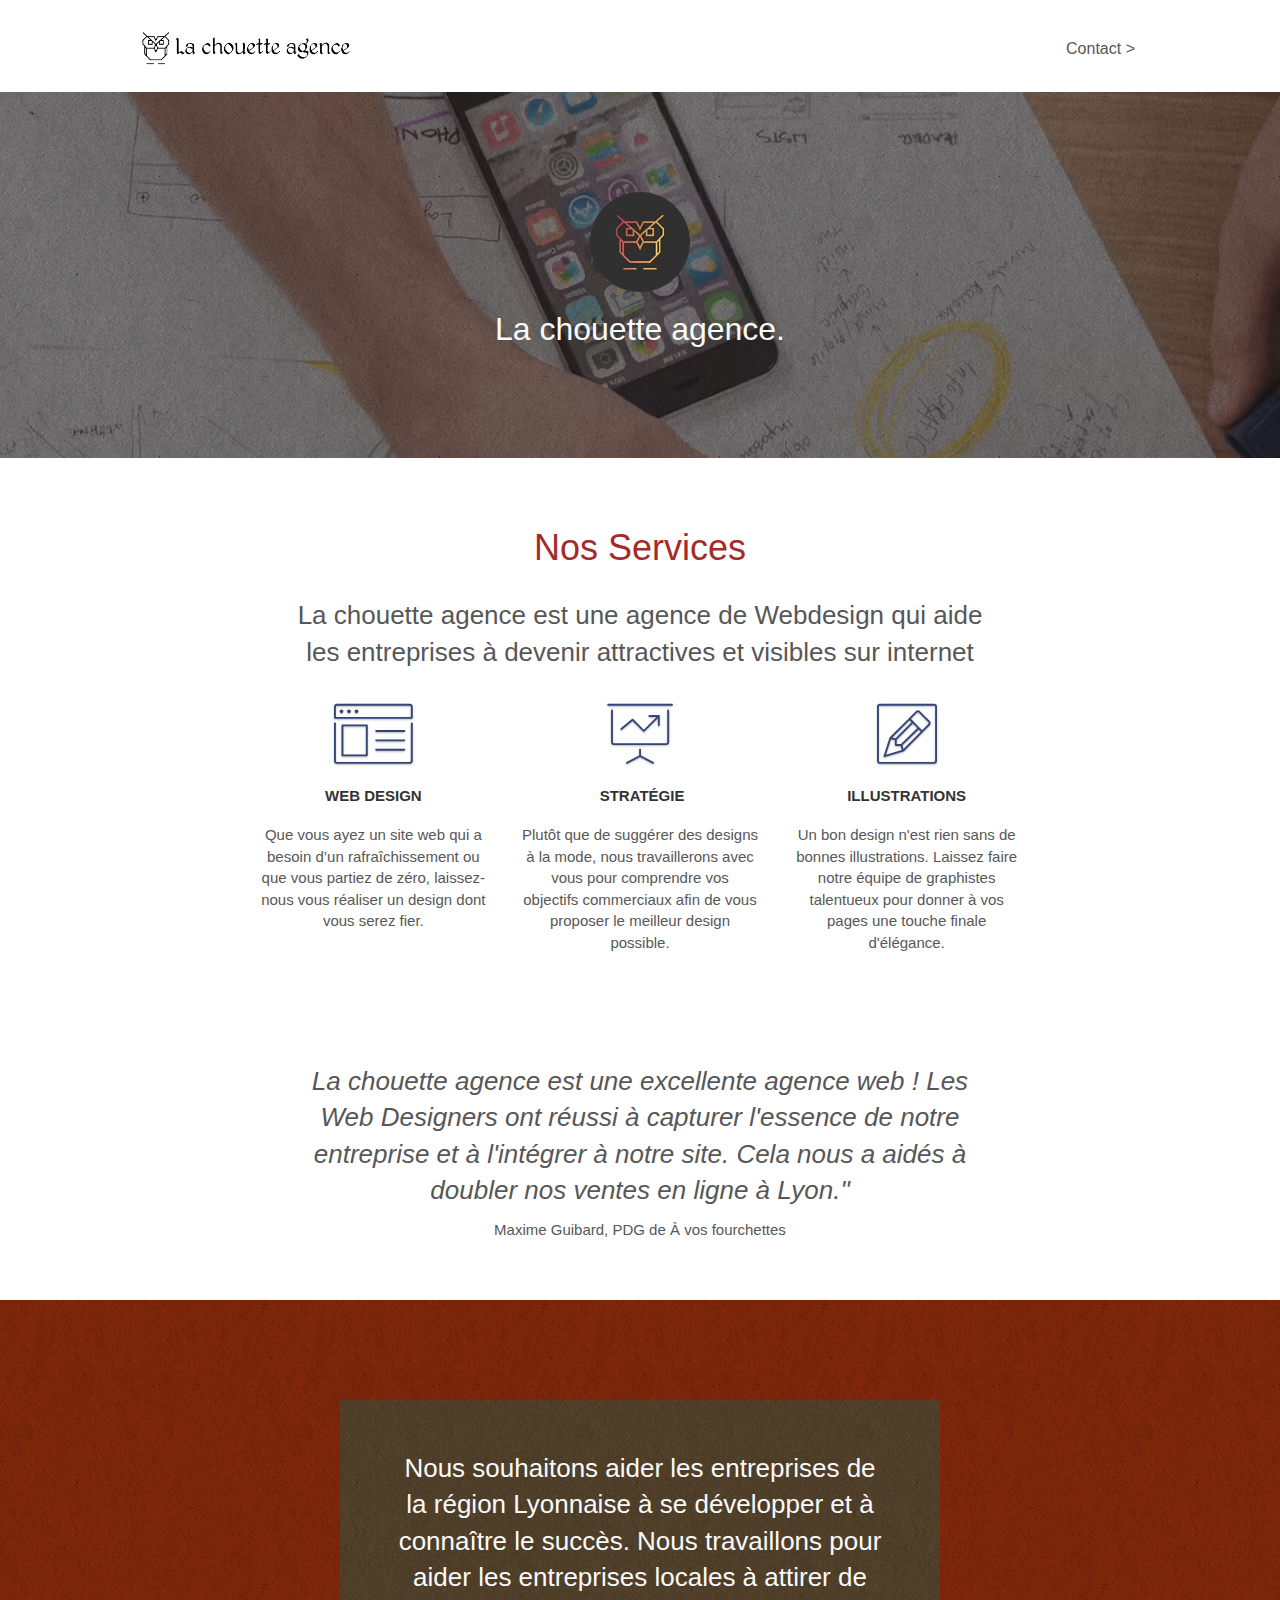
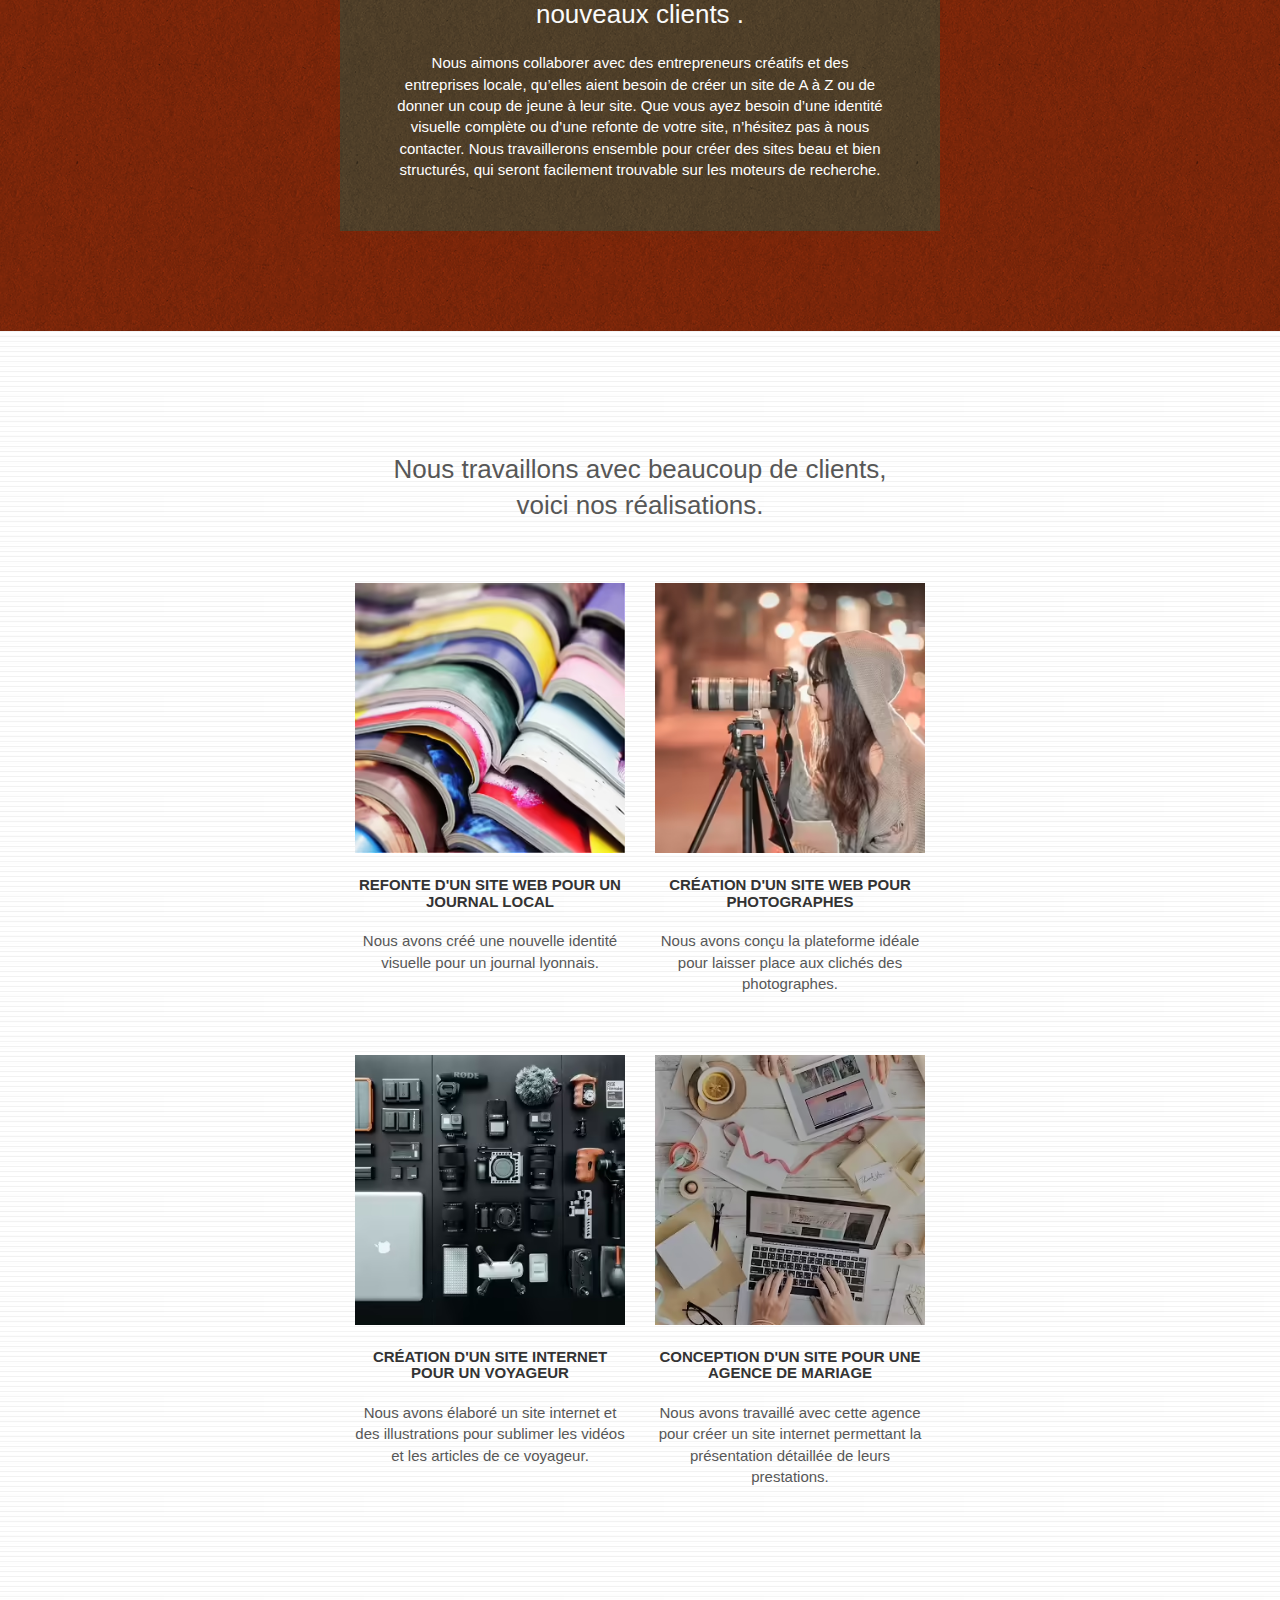
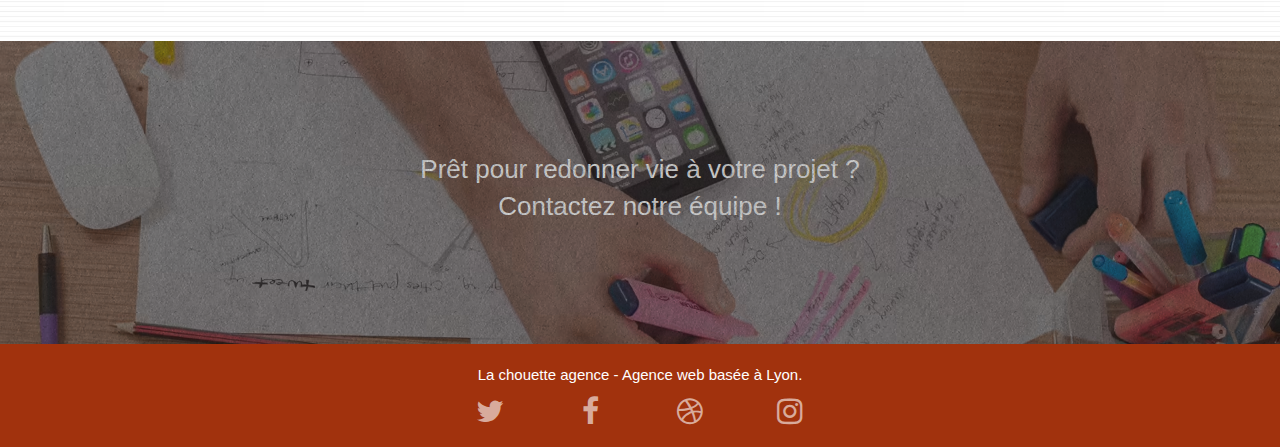
==== index.html @ c7ac9a7e "Optimisation technique SEO" ====
<!doctype html>
<html lang="fr">
<head>
    <meta charset="utf-8">
    <meta name="description" content=" La chouette agence, est une grande entreprise de web design basée à Lyon">
	<meta name="robots" content="index , follow">
    <meta name="viewport" content="width=device-width, initial-scale=1.0, viewport-fit=cover">
    <link rel="shortcut icon" type="image/png" href="favicon.jpg">
    
	<link rel="stylesheet" type="text/css" href="./css/bootstrap.css">
	<link rel="stylesheet" type="text/css" href="style.css">
	<link rel="stylesheet" type="text/css" href="./css/font-awesome.css">
	<link rel="stylesheet" type="text/css" href="./css/et-line.css">
	
    
	<script src="./js/jquery-2.1.0.js" defer></script>
	<script src="./js/bootstrap.js" defer></script>
	<script src="./js/blocs.js" defer></script>
	<script src="./js/jquery.touchSwipe.js" defer></script>
	<script src="./js/gmaps.js" defer></script>
	<!-- Global site tag (gtag.js) - Google Analytics -->
	<script async src="https://www.googletagmanager.com/gtag/js?id=UA-208924401-2"></script>
	<script>
	  window.dataLayer = window.dataLayer || [];
	  function gtag(){dataLayer.push(arguments);}
	  gtag('js', new Date());
	  gtag('config', 'UA-208924401-2');
	</script>
    <title>La chouette agence , une grande entreprise de web design basée à Lyon</title>

    
<!-- Analytics -->
 
<!-- Analytics END -->
    
</head>
<body>
<!-- Principal conteneur -->
<div class="page-container">
    <header>
		<div class="bloc bgc-white l-bloc " id="bloc-0">
			<div class="container bloc-sm">
				<nav class="navbar row">
					<div class="navbar-header">
						<a class="navbar-brand" href="index.html"><img src="img/la-chouette-agence.avif" alt="Logo de Chouette agence de Lyon" height="40" width="210"/></a>
						<button id="nav-toggle" type="button" class="ui-navbar-toggle navbar-toggle" data-toggle="collapse" data-target=".navbar-1">
							<span class="sr-only">Toggle navigation</span><span class="icon-bar"></span><span class="icon-bar"></span><span class="icon-bar"></span>
						</button>
					</div>
					<div class="collapse navbar-collapse navbar-1 special-dropdown-nav">
						<ul class="site-navigation nav navbar-nav">
							<li>
								<a href="page2.html">Contact &gt;</a>
							</li>
						</ul>
					</div>
				</nav>
			</div>
		</div>
	</header>
<!-- bloc-0 -->

<!-- bloc-0 END -->

<!-- bloc-1-presentation -->
<div class="bloc bgc-dark-slate-blue bg-banniere d-bloc bg-t-edge bloc-bg-texture texture-paper b-parallax" id="bloc-1-hero">
	<div class="container bloc-lg">
		<div class="row tight-width-whitespace">
			<div class="col-sm-12">
				<img src="img/logo.avif" class="center-block image-resize-mode" width="100" alt="Logo de Chouette agence , meilleure agence web design Lyon" />
				<h1 class="text-center hero-bloc-text tc-white ">
					La chouette agence.
				</h1>
			</div>
		</div>
	</div>
</div>
<!-- bloc-1-presentation END -->

<!-- bloc-2-services -->
<div class="bloc bgc-white l-bloc" id="bloc-2-services">
	<div class="container bloc-md">
		<div class="row">
			<div>
				<h1 class="text-center brown">Nos Services</h1>
			</div>
			<div class="col-sm-12 text-center">
				<h2>La chouette agence est une agence de Webdesign qui aide<br/>
					les entreprises à devenir attractives et visibles sur internet</h2>
			</div>
		</div>
		<div class="row voffset-lg med-width-whitespace">
			<div class="col-sm-4">
				<div class="text-center">
					<span class="et-icon-browser sm-shadow icon-dark-slate-blue icons icon-lg"></span>
				</div>
				<h3 class="mg-md text-center">
					Web design
				</h3>
				<p class="text-center ">
					Que vous ayez un site web qui a besoin d&rsquo;un rafraîchissement ou que vous partiez de zéro, laissez-nous vous réaliser un design dont vous serez fier.
				</p>
			</div>
			<div class="col-sm-4">
				<div class="text-center">
					<span class="et-icon-presentation sm-shadow icon-dark-slate-blue icons icon-lg"></span>
				</div>
				<h3 class="mg-md text-center">
					&nbsp;Stratégie
				</h3>
				<p class="text-center ">
					Plutôt que de suggérer des designs à la mode, nous travaillerons avec vous pour comprendre vos objectifs commerciaux afin de vous proposer le meilleur design possible.<br>
				</p>
			</div>
			<div class="col-sm-4">
				<div class="text-center">
					<span class="et-icon-edit sm-shadow icon-dark-slate-blue icons icon-lg"></span>
				</div>
				<h3 class="mg-md text-center">
					Illustrations
				</h3>
				<p class="text-center ">
					Un bon design n'est rien sans de bonnes illustrations. Laissez faire notre équipe de graphistes talentueux pour donner à vos pages une touche finale d'élégance.
				</p>
			</div>
		</div>
		<div class="row voffset-lg voffset">
			<div class="col-xs-12 col-md-8 col-md-offset-2 text-center">
				<h2>
					<em>
						La chouette agence est une excellente agence web ! Les
						<br>
						Web Designers ont réussi à capturer l'essence de notre
						<br>
						entreprise et à l'intégrer à notre site. Cela nous a aidés à
						<br>
						doubler nos ventes en ligne à Lyon."
					</em>
				</h2>
				<p>
					Maxime Guibard, PDG de À vos fourchettes
				</p>
			</div>
		</div>
	</div>
</div>
<!-- bloc-2-services END -->

<!-- bloc-3-what-i-do -->
<div class="bloc tc-white bgc-atomic-tangerine bg-presentation d-bloc bloc-bg-texture texture-paper b-parallax" id="bloc-3-what-i-do">
	<div class="container bloc-lg">
		<div class="row tight-width-whitespace black-background">
			<div class="col-sm-12">
				<h2 class="mg-md text-center tc-white">
					Nous souhaitons aider les entreprises de la région Lyonnaise à se développer et à connaître le succès. Nous travaillons pour aider les entreprises locales à attirer de nouveaux clients .<br>
				</h2>
				<p class="text-center white">
					Nous aimons collaborer avec des entrepreneurs créatifs et des entreprises locale, qu’elles aient besoin de créer un site de A à Z ou de donner un coup de jeune à leur site. Que vous ayez besoin d’une identité visuelle complète ou d’une refonte de votre site, n’hésitez pas à nous contacter. Nous travaillerons ensemble pour créer des sites beau et bien structurés, qui seront facilement trouvable sur les moteurs de recherche. <br>
				</p>
			</div>
		</div>
	</div>
</div>
<!-- bloc-3-what-i-do END -->

<!-- bloc-4-portfolio -->
<div class="bloc bgc-white bg-lines-h2-bg bg-repeat l-bloc" id="bloc-4-portfolio">
	<div class="container bloc-lg">
		<div class="row">
			<div class="col-sm-12 text-center">
				<h2>
					Nous travaillons avec beaucoup de clients,
				<br>
					voici nos réalisations.
				</h2>
			</div>
		</div>
		<div class="row tight-width-whitespace portfolio-row">
			<div class="col-sm-6">
				<a href="#" data-lightbox="img/1.jpg" data-gallery-id="gallery-1" data-caption="Refonte d'un site web pour un journal local" data-frame="snapshot-lb"><img src="img/1.avif" alt="paris web design logo agence web meilleure agence et refonte site web journal" class="img-responsive portfolio-thumb" /></a>
				<h3 class="mg-md text-center">
					Refonte d'un site web pour un journal local
				</h3>
				<p class="text-center">
					Nous avons créé une nouvelle identité visuelle pour un journal lyonnais.
				</p>
			</div>
			<div class="col-sm-6">
				<a href="#" data-lightbox="img/2.jpg" data-gallery-id="gallery-1" data-caption="Création d'un site web pour photographes" data-frame="snapshot-lb"><img src="img/2.avif" class="img-responsive portfolio-thumb" alt="paris web design logo agence web meilleure agence, Création d'un site web pour photographes" /></a>
				<h3 class="mg-md text-center">
					Création d'un site web pour photographes
				</h3>
				<p class="text-center">
					Nous avons conçu la plateforme idéale pour laisser place aux clichés des photographes.
				</p>
			</div>
		</div>
		<div class="row tight-width-whitespace portfolio-row">
			<div class="col-sm-6">
				<a href="#" data-lightbox="img/3.bmp" data-gallery-id="gallery-1" data-caption="Création d'un site internet pour un voyageur" data-frame="snapshot-lb"><img src="img/3.avif" class="img-responsive portfolio-thumb" alt="paris web design logo agence web meilleure agence, Création d'un site web pour voyageur"/></a>
				<h3 class="mg-md text-center">
					Création d'un site internet pour un voyageur
				</h3>
				<p class="text-center">
					Nous avons élaboré un site internet et des illustrations pour sublimer les vidéos et les articles de ce voyageur.
				</p>
			</div>
			<div class="col-sm-6">
				<a href="#" data-lightbox="img/4.bmp" data-gallery-id="gallery-1" data-caption="Conception d'un site pour une agence de mariage" data-frame="snapshot-lb"><img src="img/4.avif" class="img-responsive portfolio-thumb" alt="paris web design logo agence web meilleure agence, Création d'un site web pour agence de mariage" /></a>
				<h3 class="mg-md text-center">
					Conception d'un site pour une agence de mariage
				</h3>
				<p class="text-center">
					Nous avons travaillé avec cette agence pour créer un site internet permettant la présentation détaillée de leurs prestations.
				</p>
			</div>
		</div>
	</div>
</div>
<!-- bloc-4-portfolio END -->

<!-- bloc-5-cta -->
<div class="bloc bgc-dark-slate-blue bg-banniere d-bloc bloc-bg-texture texture-paper" id="bloc-5-cta">
	<div class="container bloc-lg">
		<div class="row">
			<h2 class="mg-md text-center tc-white">
				Prêt pour redonner vie à votre projet ?<br>Contactez notre équipe !
			</h2>
		</div>
	</div>
</div>
<!-- bloc-5-cta END -->

<!-- Footer - bloc-8 -->
<div class="bloc bgc-atomic-tangerine d-bloc" id="bloc-8">
	<div class="container bloc-sm">
		<div class="row">
			<div class="col-sm-12">
				<p class="text-center white">
					La chouette agence - Agence web basée à Lyon.<br>
				</p>
				<div class="row row-no-gutters social">
					<div class="col-sm-3">
						<div class="text-center">
							<a class="social" href="https://twitter.com/" rel="noopener noreferrer" title="Retrouvez-nous sur Twitter"><span class="fa fa-twitter icon-md"></span></a>
						</div>
					</div>
					<div class="col-sm-3">
						<div class="text-center">
							<a class="social" href="https://www.facebook.com/"  rel="noopener noreferrer" title="Retrouvez-nous sur facebook"><span class="fa fa-facebook icon-md"></span></a>
						</div>
					</div>
					<div class="col-sm-3">
						<div class="text-center">
							<a class="social" href="https://dribbble.com/"  rel="noopener noreferrer" title="Retrouvez-nous sur dribbble"><span class="fa fa-dribbble icon-md"></span></a>
						</div>
					</div>
					<div class="col-sm-3">
						<div class="text-center">
							<a class="social" href="https://www.instagram.com/"  rel="noopener noreferrer" title="Retrouvez-nous sur instagram"><span class="fa fa-instagram icon-md"></span></a>
						</div>
					</div>		
				</div>
				
			</div>
		</div>
	</div>
</div>
<!-- Footer - bloc-8 END -->

</div>
<!-- Principal conteneur END -->

</body>
</html>
---- style.css ----
body {
    margin: 0;
    padding: 0;
    background: #FFF;
    overflow-x: hidden;
    -webkit-font-smoothing: antialiased;
    -moz-osx-font-smoothing: grayscale;
}

a,
button {
    transition: all .3s ease-in-out;
    outline: none!important;
}

a:hover {
    text-decoration: none;
    cursor: pointer;
}

#page-loading-blocs-notifaction {
    position: fixed;
    top: 0;
    bottom: 0;
    width: 100%;
    z-index: 100000;
    background: #FFFFFF url("img/pageload-spinner.gif") no-repeat center center;
}

.bloc {
    width: 100%;
    clear: both;
    background: 50% 50% no-repeat;
    padding: 0 50px;
    -webkit-background-size: cover;
    -moz-background-size: cover;
    -o-background-size: cover;
    background-size: cover;
    position: relative;
}

.bloc .container {
    padding-left: 0;
    padding-right: 0;
}

.bloc-lg {
    padding: 100px 50px;
}

.bloc-md {
    padding: 50px;
}

.bloc-sm {
    padding: 20px 50px;
}

.bg-center,
.bg-l-edge,
.bg-r-edge,
.bg-t-edge,
.bg-b-edge,
.bg-tl-edge,
.bg-bl-edge,
.bg-tr-edge,
.bg-br-edge,
.bg-repeat {
    -webkit-background-size: auto!important;
    -moz-background-size: auto!important;
    -o-background-size: auto!important;
    background-size: auto!important;
}

.bg-repeat {
    background: repeat;
}

.bg-t-edge {
    background: top no-repeat;
}

.bloc-bg-texture::before {
    content: "";
    background-size: 2px 2px;
    position: absolute;
    top: 0;
    bottom: 0;
    left: 0;
    right: 0;
}

.texture-paper::before {
    background: url("img/texture-paper.avif");
    background-size: 280px 280px;
}

.b-parallax {
    background-attachment: fixed;
}

.d-bloc {
    color: rgba(255, 255, 255, .7);
}

.d-bloc button:hover {
    color: rgba(255, 255, 255, .9);
}

.d-bloc .icon-round,
.d-bloc .icon-square,
.d-bloc .icon-rounded,
.d-bloc .icon-semi-rounded-a,
.d-bloc .icon-semi-rounded-b {
    border-color: rgba(255, 255, 255, .9);
}

.d-bloc .divider-h span {
    border-color: rgba(255, 255, 255, .2);
}

.d-bloc .a-btn,
.d-bloc .navbar a,
.d-bloc .navbar-brand,
.d-bloc a .icon-sm,
.d-bloc a .icon-md,
.d-bloc a .icon-lg,
.d-bloc a .icon-xl,
.d-bloc h1 a,
.d-bloc h2 a,
.d-bloc h3 a,
.d-bloc h4 a,
.d-bloc h5 a,
.d-bloc h6 a,
.d-bloc p a {
    color: rgba(255, 255, 255, .6);
}

.d-bloc .a-btn:hover,
.d-bloc .navbar a:hover,
.d-bloc .navbar-brand:hover,
.d-bloc a:hover .icon-sm,
.d-bloc a:hover .icon-md,
.d-bloc a:hover .icon-lg,
.d-bloc a:hover .icon-xl,
.d-bloc h1 a:hover,
.d-bloc h2 a:hover,
.d-bloc h3 a:hover,
.d-bloc h4 a:hover,
.d-bloc h5 a:hover,
.d-bloc h6 a:hover,
.d-bloc p a:hover {
    color: rgba(255, 255, 255, 1);
}

.d-bloc .navbar-toggle .icon-bar {
    background: rgba(255, 255, 255, 1);
}

.d-bloc .btn-wire,
.d-bloc .btn-wire:hover {
    color: rgba(255, 255, 255, 1);
    border-color: rgba(255, 255, 255, 1);
}

.d-bloc .panel {
    color: rgba(0, 0, 0, .5);
}

.d-bloc .panel button:hover {
    color: rgba(0, 0, 0, .7);
}

.d-bloc .panel icon {
    border-color: rgba(0, 0, 0, .7);
}

.d-bloc .panel .divider-h span {
    border-color: rgba(0, 0, 0, .1);
}

.d-bloc .panel .a-btn {
    color: rgba(0, 0, 0, .6);
}

.d-bloc .panel .a-btn:hover {
    color: rgba(0, 0, 0, 1);
}

.d-bloc .panel .btn-wire,
.d-bloc .panel .btn-wire:hover {
    color: rgba(0, 0, 0, .7);
    border-color: rgba(0, 0, 0, .3);
}

.d-bloc .panel,
.l-bloc {
    color: rgba(0, 0, 0, .5);
}

.d-bloc .panel button:hover,
.l-bloc button:hover {
    color: rgba(0, 0, 0, .7);
}

.l-bloc .icon-round,
.l-bloc .icon-square,
.l-bloc .icon-rounded,
.l-bloc .icon-semi-rounded-a,
.l-bloc .icon-semi-rounded-b {
    border-color: rgba(0, 0, 0, .7);
}

.d-bloc .panel .divider-h span,
.l-bloc .divider-h span {
    border-color: rgba(0, 0, 0, .1);
}

.d-bloc .panel .a-btn,
.l-bloc .a-btn,
.l-bloc .navbar a,
.l-bloc .navbar-brand,
.l-bloc a .icon-sm,
.l-bloc a .icon-md,
.l-bloc a .icon-lg,
.l-bloc a .icon-xl,
.l-bloc h1 a,
.l-bloc h2 a,
.l-bloc h3 a,
.l-bloc h4 a,
.l-bloc h5 a,
.l-bloc h6 a,
.l-bloc p a {
    color: rgba(0, 0, 0, .6);
}

.d-bloc .panel .a-btn:hover,
.l-bloc .a-btn:hover,
.l-bloc .navbar a:hover,
.l-bloc .navbar-brand:hover,
.l-bloc a:hover .icon-sm,
.l-bloc a:hover .icon-md,
.l-bloc a:hover .icon-lg,
.l-bloc a:hover .icon-xl,
.l-bloc h1 a:hover,
.l-bloc h2 a:hover,
.l-bloc h3 a:hover,
.l-bloc h4 a:hover,
.l-bloc h5 a:hover,
.l-bloc h6 a:hover,
.l-bloc p a:hover {
    color: rgba(0, 0, 0, 1);
}

.l-bloc .navbar-toggle .icon-bar {
    color: rgba(0, 0, 0, .6);
}

.d-bloc .panel .btn-wire,
.d-bloc .panel .btn-wire:hover,
.l-bloc .btn-wire,
.l-bloc .btn-wire:hover {
    color: rgba(0, 0, 0, .7);
    border-color: rgba(0, 0, 0, .3);
}

.voffset {
    margin-top: 30px;
}

.voffset-lg {
    margin-top: 80px;
}

.row-no-gutters {
    margin-right: 0;
    margin-left: 0;
}

.row.row-no-gutters > [class^="col-"],
.row.row-no-gutters > [class*=" col-"] {
    padding-right: 0;
    padding-left: 0;
}

#bloc-1-hero h1 {
    font-size: 32px;
}

.navbar {
    margin-bottom: 0;
    z-index: 1;
}

.navbar-brand {
    height: auto;
    padding: 3px 15px;
    font-size: 25px;
    font-weight: normal;
    font-weight: 600;
    line-height: 44px;
}

.navbar-brand img {
    max-height: 200px;
    margin: 0 5px 0 0;
    display: inline;
}

.navbar-brand img[src$=svg] {
    min-width: 100px;
}

.nav-center .navbar-brand img {
    margin: 0;
}

.navbar .nav {
    padding-top: 2px;
    margin-right: -16px;
    float: right;
    z-index: 1;
}

.nav > li {
    float: left;
    margin-top: 4px;
    font-size: 16px;
}

.navbar-nav .open .dropdown-menu > li > a {
    text-align: inherit;
}

.nav > li a:hover,
.nav > li a:focus {
    background: transparent;
}

.navbar-toggle {
    margin: 10px 10px 0 0;
    border: 0px;
}

.navbar-toggle:hover {
    background: transparent!important;
}

.navbar-toggle .icon-bar {
    background-color: rgba(0, 0, 0, .5);
    width: 26px;
}

.nav-invert .navbar .nav {
    float: left;
}

.nav-invert .navbar-header,
.nav-invert .navbar-brand {
    float: right;
    position: relative;
    z-index: 2;
}

@media (min-width: 768px) {
    .site-navigation {
        position: absolute;
        top: 50%;
        right: 20px;
        transform: translate(0, -50%);
        -webkit-transform: translateY(-50%);
    }
    .nav > li .dropdown-menu a,
    .nav > li .dropdown-menu a:hover {
        color: #484848;
    }
    .nav-invert .site-navigation {
        left: 0;
        right: 0;
    }
    .nav-center {
        text-align: center;
    }
    .nav-center .navbar-header {
        width: 100%;
    }
    .nav-center .navbar-header,
    .nav-center .navbar-brand,
    .nav-center .nav > li {
        float: none;
        display: inline-block;
    }
    .nav-center .site-navigation {
        position: relative;
        width: 100%;
        right: 0;
        margin-right: 0px;
        margin-top: 20px;
    }
    .nav-center.mini-nav .navbar-toggle {
        float: none;
        margin: 10px auto 0;
    }
}

.nav > li > .dropdown a {
    background: none!important;
    display: block;
    padding: 14px 15px;
}

nav .caret {
    margin: 0 5px;
}

.dropdown-menu .dropdown-menu {
    top: -8px;
    left: 100%;
}

.dropdown-menu .dropmenu-flow-right {
    top: 100%;
    left: 0;
    margin-left: -1px;
    border-top-left-radius: 0;
    border-top-right-radius: 0;
}

.dropdown-menu .dropdown span {
    border: 4px solid black;
    border-top-color: transparent;
    border-right-color: transparent;
    border-bottom-color: transparent;
    margin: 6px -5px 0 0!important;
    float: right;
}

.mg-md {
    margin-top: 10px;
    margin-bottom: 20px;
}

.mg-lg {
    margin-top: 10px;
    margin-bottom: 40px;
}

.btn {
    margin: 0 5px 5px 0;
}

.btn.pull-right {
    margin: 0 0 5px 5px;
}

.btn-d,
.btn-d:hover,
.btn-d:focus {
    color: #FFF;
    background: rgba(0, 0, 0, .3);
}

button {
    outline: none!important;
}

.btn-rd {
    border-radius: 40px;
}

.btn-clean {
    border: 1px solid rgba(0, 0, 0, .08);
    border-bottom-color: rgba(0, 0, 0, .1);
    text-shadow: 0 1px 0 rgba(0, 0, 1, .1);
    box-shadow: 0 1px 3px rgba(0, 0, 1, .25), inset 0 1px 0 0 rgba(255, 255, 255, .15);
}

.icon-md {
    font-size: 30px!important;
}

.icon-lg {
    font-size: 60px!important;
}

.sm-shadow {
    text-shadow: 0 1px 2px rgba(0, 0, 0, .3);
}

.panel-sq,
.panel-sq .panel-heading,
.panel-sq .panel-footer {
    border-radius: 0;
}

.panel-rd {
    border-radius: 30px;
}

.panel-rd .panel-heading {
    border-radius: 29px 29px 0 0;
}

.panel-rd .panel-footer {
    border-radius: 0 0 29px 29px;
}

.form-control {
    border-color: rgba(0, 0, 0, .1);
    box-shadow: none;
}

.scrollToTop {
    width: 40px;
    height: 40px;
    position: fixed;
    bottom: 20px;
    right: 20px;
    opacity: 0;
    z-index: 500;
    transition: all .3s ease-in-out;
}

.scrollToTop span {
    margin-top: 6px;
}

.showScrollTop {
    font-size: 14px;
    opacity: 1;
}

a[data-lightbox] {
    position: relative;
    display: block;
    text-align: center;
}

a[data-lightbox]:hover::before {
    content: "+";
    font-family: "HelveticaNeue-Light", "Helvetica Neue Light", "Helvetica Neue", Helvetica, Arial;
    font-size: 32px;
    width: 50px;
    height: 50px;
    margin-left: -25px;
    border-radius: 50%;
    background: rgba(0, 0, 0, .6);
    color: #FFF;
    font-weight: 100;
    z-index: 1;
    position: absolute;
    top: 50%;
    transform: translateY(-50%);
    -webkit-transform: translateY(-50%);
}

a[data-lightbox]:hover img {
    opacity: 0.6;
    -webkit-animation-fill-mode: none;
    animation-fill-mode: none;
}

#lightbox-modal {
    display: flex;
    align-items: center;
}

#lightbox-modal .modal-dialog {
    width: 90%;
    max-width: 900px;
    margin: 0 auto 0;
}

#lightbox-modal .modal-dialog img {
    max-height: 90vh;
    margin: 0 auto;
}

.lightbox-caption {
    padding: 20px;
    color: #FFF;
    background: rgba(0, 0, 0, .5);
    position: absolute;
    left: 15px;
    right: 15px;
    bottom: 5px;
}

.close-lightbox {
    color: #FFF;
    font-size: 30px;
    position: absolute;
    top: 20px;
    right: 20px;
    z-index: 20;
    background: rgba(0, 0, 0, .5);
    border: none;
    line-height: 30px;
    padding: 0 9px 5px;
    opacity: 0.3;
}

.close-lightbox:hover,
.next-lightbox:hover,
.prev-lightbox:hover {
    opacity: 1.0;
    color: #FFF;
}

.next-lightbox,
.prev-lightbox {
    font-size: 20px;
    color: rgba(255, 255, 255, .9);
    background: rgba(0, 0, 0, .5);
    transition: all .2s ease-in-out;
    position: absolute;
    top: 45%;
    z-index: 1;
    opacity: 0.4;
}

.next-lightbox {
    padding: 6px 8px 1px 13px;
    right: 25px;
}

.prev-lightbox {
    padding: 6px 13px 1px 10px;
    left: 25px;
}

.snapshot-lb .modal-body {
    padding-bottom: 45px;
}

.snapshot-lb .lightbox-caption {
    padding: 0;
    color: rgba(0, 0, 0, .5);
    background: none;
}

h1,
h2,
h3,
h4,
h5,
h6,
p,
label,
.btn,
a {
    font-family: "helvetica";
    font-weight: 400;
    color: #575757!important;
}

.container {
    max-width: 1000px;
}

.hero-bloc-text {
    font-size: 38px;
}

.hero-bloc-text-sub {
    font-size: 36px;
}

.statement-bloc-text {
    line-height: 26px;
    font-style: italic;
    font-size: 20px;
    text-align: center;
    font-weight: lighter;
    max-width: 520px;
    margin: auto auto auto auto;
}

p {
    font-size: 15px;
}

.tight-width-whitespace {
    max-width: 600px;
    margin: auto auto auto auto;
}

.h1 {
    font-size: 20px;
    font-family: "Open Sans";
}

.cta-hero {
    margin-top: 22px;
    color: #FFFFFF!important;
    text-transform: uppercase;
    padding: 12px 28px 12px 28px;
    font-size: 16px;
    font-weight: 700;
}

.social {
    max-width: 400px;
    margin: auto auto auto auto;
}

h2 {
    font-size: 26px;
    line-height: 1.4em;
}

.brown{
    color:#A52A2A!important;
}

h3 {
    font-size: 15px;
    text-transform: uppercase;
    font-weight: 700;
    color: #333333!important;
}

.med-width-whitespace {
    max-width: 800px;
    margin: auto auto auto auto;
    box-shadow: 0px 0px 0px #000000;
}

h1 {
    color: #333333!important;
}

h4 {
    color: #333333!important;
}

.icons {
    margin-bottom: 14px;
    margin-top: 24px;
}

.white {
    color: #FFF!important;
}

.portfolio-thumb {
    margin-bottom: 24px;
}

.portfolio-row {
    margin-bottom: 44px;
    margin-top: 50px;
}

.avatar {
    box-shadow: 0px 4px 9px rgba(0, 0, 0, 0.3);
}

.black-background {
    background-color: #685336;
    padding: 40px 40px 40px 40px;
}

.bold-link {
    font-weight: 900;
    text-decoration: underline!important;
}

.bgc-white {
    background-color: #FFFFFF;
}

.bgc-dark-slate-blue {
    background-color: #364577;
}

.bgc-atomic-tangerine {
    background-color: #A1320D;
}

.tc-white {
    color: #FAFAFA!important;
}

.btn-atomic-tangerine {
    background: #9B360E;
    color: #FFFFFF!important;
}

.btn-atomic-tangerine:hover {
    background: #c27956!important;
    color: #FFFFFF!important;
}

.ltc-white {
    color: #FFFFFF!important;
}

.ltc-white:hover {
    color: #cccccc!important;
}

.ltc-atomic-tangerine {
    color: #F3976C!important;
}

.ltc-atomic-tangerine:hover {
    color: #c27956!important;
}

.icon-dark-slate-blue {
    color: #364577!important;
    border-color: #364577!important;
}

.bg-dots-bg {
    background-image: url("img/dots-bg.avif");
}

.bg-lines-h2-bg {
    background-image: url("img/lines-h2-bg.avif");
}

.bg-banniere {
    background-image: url("img/la-chouette-agence-banniere.avif");
}

.bg-presentation {
    background-image: url("img/image-de-presentation.avif");
}

@media (max-width: 1024px) {
    .bloc {
        padding-left: 20px;
        padding-right: 20px;
    }
    .bloc.full-width-bloc,
    .bloc-tile-2.full-width-bloc .container,
    .bloc-tile-3.full-width-bloc .container,
    .bloc-tile-4.full-width-bloc .container {
        padding-left: 0;
        padding-right: 0;
    }
}

@media (max-width: 992px) and (min-width: 768px) {
    .navbar .nav {
        max-width: 80%
    }
    .nav-center.navbar .nav {
        max-width: 100%
    }
}

@media only screen and (min-width: 768px) and (max-width: 1024px) and (orientation: landscape) {
    .b-parallax {
        background-attachment: scroll;
    }
}

@media only screen and (min-width: 1024px) and (max-width: 1366px) and (-webkit-min-device-pixel-ratio: 1.5) {
    .b-parallax {
        background-attachment: scroll;
    }
}

@media (max-width: 991px) {
    .container {
        width: 100%;
    }
    .b-parallax {
        background-attachment: scroll;
    }
    .page-container,
    #hero-bloc {
        overflow-x: hidden;
        position: relative;
    }
    .bloc {
        padding-left: constant(safe-area-inset-left);
        padding-right: constant(safe-area-inset-right);
    }
    .bloc-group,
    .bloc-group .bloc {
        display: block;
        width: 100%;
    }
    .bloc-fill-screen .fill-bloc-top-edge,
    .bloc-fill-screen .fill-bloc-bottom-edge {
        padding: 0 20px;
        padding-left: constant(safe-area-inset-left);
        padding-right: constant(safe-area-inset-right);
    }
}

@media (max-width: 767px) {
    .page-container {
        overflow-x: hidden;
        position: relative;
    }
    h1,
    h2,
    h3,
    h4,
    h5,
    h6,
    p,
    #disqus_thread {
        padding-left: 10px!important;
        padding-right: 10px!important;
    }
    .b-parallax {
        background-attachment: scroll;
    }
    .navbar .nav {
        padding-top: 0;
        border-top: 1px solid rgba(0, 0, 0, .2);
        float: none!important;
    }
    .navbar.row {
        margin-left: 0;
        margin-right: 0;
    }
    .site-navigation {
        position: inherit;
        transform: none;
        -webkit-transform: none;
        -ms-transform: none;
    }
    .nav > li {
        margin-top: 0;
        border-bottom: 1px solid rgba(0, 0, 0, .1);
        background: rgba(0, 0, 0, .05);
        text-align: left;
        padding-left: 15px;
        width: 100%;
    }
    .nav > li:hover {
        background: rgba(0, 0, 0, .08);
    }
    .dropdown .dropdown a .caret {
        float: none;
        margin: 5px 0 0 10px!important;
        border: 4px solid black;
        border-bottom-color: transparent;
        border-right-color: transparent;
        border-left-color: transparent;
    }
    #hero-bloc .navbar .nav {
        background: rgba(0, 0, 0, .8);
    }
    #hero-bloc .navbar .nav a {
        color: rgba(255, 255, 255, .6);
    }
    .hero {
        padding: 50px 0;
    }
    .hero-nav {
        left: -1px;
        right: -1px;
    }
    .navbar-collapse {
        padding: 0;
        overflow-x: hidden;
        -webkit-box-shadow: none;
        box-shadow: none;
    }
    .navbar-brand img {
        max-height: 40px;
        width: auto;
    }
    .nav-invert .navbar-header {
        float: none;
        width: 100%;
    }
    .nav-invert .navbar-toggle {
        float: left;
        margin-left: 10px;
    }
    .bloc {
        padding-left: 0;
        padding-right: 0;
    }
    .bloc-xxl,
    .bloc-xl,
    .bloc-lg {
        padding: 40px 0;
    }
    .bloc-sm,
    .bloc-md {
        padding-left: 0;
        padding-right: 0;
    }
    .bloc-tile-2 .container,
    .bloc-tile-3 .container,
    .bloc-tile-4 .container,
    .bloc-fill-screen .fill-bloc-top-edge,
    .bloc-fill-screen .fill-bloc-bottom-edge {
        padding-left: 0;
        padding-right: 0;
    }
    .a-block {
        padding: 0 10px;
    }
    .btn-dwn {
        display: none;
    }
    .voffset {
        margin-top: 5px;
    }
    .voffset-md {
        margin-top: 20px;
    }
    .voffset-lg {
        margin-top: 30px;
    }
    form {
        padding: 5px;
    }
    .close-lightbox {
        display: inline-block;
    }
    .blocsapp-device-iphone5 {
        background-size: 216px 425px;
        padding-top: 60px;
        width: 216px;
        height: 425px;
    }
    .blocsapp-device-iphone5 img {
        width: 180px;
        height: 320px;
    }
}

@media (max-width: 400px) {
    .bloc {
        padding-left: 0;
        padding-right: 0;
    }
}

@media (max-width: 767px) {
    .bloc-mob-center-text {
        text-align: center;
    }
}
---- css/et-line.css ----
@font-face {
    font-family: et-line;
    src: url(../fonts/et-line.eot);
    src: url(../fonts/et-line.eot?#iefix) format('embedded-opentype'), url(../fonts/et-line.woff) format('woff'), url(../fonts/et-line.ttf) format('truetype'), url(../fonts/et-line.svg#et-line) format('svg');
    font-weight: 400;
    font-style: normal
}

.et-icon-adjustments,
.et-icon-alarmclock,
.et-icon-anchor,
.et-icon-aperture,
.et-icon-attachment,
.et-icon-bargraph,
.et-icon-basket,
.et-icon-beaker,
.et-icon-bike,
.et-icon-book-open,
.et-icon-briefcase,
.et-icon-browser,
.et-icon-calendar,
.et-icon-camera,
.et-icon-caution,
.et-icon-chat,
.et-icon-circle-compass,
.et-icon-clipboard,
.et-icon-clock,
.et-icon-cloud,
.et-icon-compass,
.et-icon-desktop,
.et-icon-dial,
.et-icon-document,
.et-icon-documents,
.et-icon-download,
.et-icon-dribbble,
.et-icon-edit,
.et-icon-envelope,
.et-icon-expand,
.et-icon-facebook,
.et-icon-flag,
.et-icon-focus,
.et-icon-gears,
.et-icon-genius,
.et-icon-gift,
.et-icon-global,
.et-icon-globe,
.et-icon-googleplus,
.et-icon-grid,
.et-icon-happy,
.et-icon-hazardous,
.et-icon-heart,
.et-icon-hotairballoon,
.et-icon-hourglass,
.et-icon-key,
.et-icon-laptop,
.et-icon-layers,
.et-icon-lifesaver,
.et-icon-lightbulb,
.et-icon-linegraph,
.et-icon-linkedin,
.et-icon-lock,
.et-icon-magnifying-glass,
.et-icon-map,
.et-icon-map-pin,
.et-icon-megaphone,
.et-icon-mic,
.et-icon-mobile,
.et-icon-newspaper,
.et-icon-notebook,
.et-icon-paintbrush,
.et-icon-paperclip,
.et-icon-pencil,
.et-icon-phone,
.et-icon-picture,
.et-icon-pictures,
.et-icon-piechart,
.et-icon-presentation,
.et-icon-pricetags,
.et-icon-printer,
.et-icon-profile-female,
.et-icon-profile-male,
.et-icon-puzzle,
.et-icon-quote,
.et-icon-recycle,
.et-icon-refresh,
.et-icon-ribbon,
.et-icon-rss,
.et-icon-sad,
.et-icon-scissors,
.et-icon-scope,
.et-icon-search,
.et-icon-shield,
.et-icon-speedometer,
.et-icon-strategy,
.et-icon-streetsign,
.et-icon-tablet,
.et-icon-target,
.et-icon-telescope,
.et-icon-toolbox,
.et-icon-tools,
.et-icon-tools-2,
.et-icon-trophy,
.et-icon-tumblr,
.et-icon-twitter,
.et-icon-upload,
.et-icon-video,
.et-icon-wallet,
.et-icon-wine {
    font-family: et-line;
    speak: none;
    font-style: normal;
    font-weight: 400;
    font-variant: normal;
    text-transform: none;
    line-height: 1;
    -webkit-font-smoothing: antialiased;
    -moz-osx-font-smoothing: grayscale;
    display: inline-block
}

.et-icon-mobile:before {
    content: "\e000"
}

.et-icon-laptop:before {
    content: "\e001"
}

.et-icon-desktop:before {
    content: "\e002"
}

.et-icon-tablet:before {
    content: "\e003"
}

.et-icon-phone:before {
    content: "\e004"
}

.et-icon-document:before {
    content: "\e005"
}

.et-icon-documents:before {
    content: "\e006"
}

.et-icon-search:before {
    content: "\e007"
}

.et-icon-clipboard:before {
    content: "\e008"
}

.et-icon-newspaper:before {
    content: "\e009"
}

.et-icon-notebook:before {
    content: "\e00a"
}

.et-icon-book-open:before {
    content: "\e00b"
}

.et-icon-browser:before {
    content: "\e00c"
}

.et-icon-calendar:before {
    content: "\e00d"
}

.et-icon-presentation:before {
    content: "\e00e"
}

.et-icon-picture:before {
    content: "\e00f"
}

.et-icon-pictures:before {
    content: "\e010"
}

.et-icon-video:before {
    content: "\e011"
}

.et-icon-camera:before {
    content: "\e012"
}

.et-icon-printer:before {
    content: "\e013"
}

.et-icon-toolbox:before {
    content: "\e014"
}

.et-icon-briefcase:before {
    content: "\e015"
}

.et-icon-wallet:before {
    content: "\e016"
}

.et-icon-gift:before {
    content: "\e017"
}

.et-icon-bargraph:before {
    content: "\e018"
}

.et-icon-grid:before {
    content: "\e019"
}

.et-icon-expand:before {
    content: "\e01a"
}

.et-icon-focus:before {
    content: "\e01b"
}

.et-icon-edit:before {
    content: "\e01c"
}

.et-icon-adjustments:before {
    content: "\e01d"
}

.et-icon-ribbon:before {
    content: "\e01e"
}

.et-icon-hourglass:before {
    content: "\e01f"
}

.et-icon-lock:before {
    content: "\e020"
}

.et-icon-megaphone:before {
    content: "\e021"
}

.et-icon-shield:before {
    content: "\e022"
}

.et-icon-trophy:before {
    content: "\e023"
}

.et-icon-flag:before {
    content: "\e024"
}

.et-icon-map:before {
    content: "\e025"
}

.et-icon-puzzle:before {
    content: "\e026"
}

.et-icon-basket:before {
    content: "\e027"
}

.et-icon-envelope:before {
    content: "\e028"
}

.et-icon-streetsign:before {
    content: "\e029"
}

.et-icon-telescope:before {
    content: "\e02a"
}

.et-icon-gears:before {
    content: "\e02b"
}

.et-icon-key:before {
    content: "\e02c"
}

.et-icon-paperclip:before {
    content: "\e02d"
}

.et-icon-attachment:before {
    content: "\e02e"
}

.et-icon-pricetags:before {
    content: "\e02f"
}

.et-icon-lightbulb:before {
    content: "\e030"
}

.et-icon-layers:before {
    content: "\e031"
}

.et-icon-pencil:before {
    content: "\e032"
}

.et-icon-tools:before {
    content: "\e033"
}

.et-icon-tools-2:before {
    content: "\e034"
}

.et-icon-scissors:before {
    content: "\e035"
}

.et-icon-paintbrush:before {
    content: "\e036"
}

.et-icon-magnifying-glass:before {
    content: "\e037"
}

.et-icon-circle-compass:before {
    content: "\e038"
}

.et-icon-linegraph:before {
    content: "\e039"
}

.et-icon-mic:before {
    content: "\e03a"
}

.et-icon-strategy:before {
    content: "\e03b"
}

.et-icon-beaker:before {
    content: "\e03c"
}

.et-icon-caution:before {
    content: "\e03d"
}

.et-icon-recycle:before {
    content: "\e03e"
}

.et-icon-anchor:before {
    content: "\e03f"
}

.et-icon-profile-male:before {
    content: "\e040"
}

.et-icon-profile-female:before {
    content: "\e041"
}

.et-icon-bike:before {
    content: "\e042"
}

.et-icon-wine:before {
    content: "\e043"
}

.et-icon-hotairballoon:before {
    content: "\e044"
}

.et-icon-globe:before {
    content: "\e045"
}

.et-icon-genius:before {
    content: "\e046"
}

.et-icon-map-pin:before {
    content: "\e047"
}

.et-icon-dial:before {
    content: "\e048"
}

.et-icon-chat:before {
    content: "\e049"
}

.et-icon-heart:before {
    content: "\e04a"
}

.et-icon-cloud:before {
    content: "\e04b"
}

.et-icon-upload:before {
    content: "\e04c"
}

.et-icon-download:before {
    content: "\e04d"
}

.et-icon-target:before {
    content: "\e04e"
}

.et-icon-hazardous:before {
    content: "\e04f"
}

.et-icon-piechart:before {
    content: "\e050"
}

.et-icon-speedometer:before {
    content: "\e051"
}

.et-icon-global:before {
    content: "\e052"
}

.et-icon-compass:before {
    content: "\e053"
}

.et-icon-lifesaver:before {
    content: "\e054"
}

.et-icon-clock:before {
    content: "\e055"
}

.et-icon-aperture:before {
    content: "\e056"
}

.et-icon-quote:before {
    content: "\e057"
}

.et-icon-scope:before {
    content: "\e058"
}

.et-icon-alarmclock:before {
    content: "\e059"
}

.et-icon-refresh:before {
    content: "\e05a"
}

.et-icon-happy:before {
    content: "\e05b"
}

.et-icon-sad:before {
    content: "\e05c"
}

.et-icon-facebook:before {
    content: "\e05d"
}

.et-icon-twitter:before {
    content: "\e05e"
}

.et-icon-googleplus:before {
    content: "\e05f"
}

.et-icon-rss:before {
    content: "\e060"
}

.et-icon-tumblr:before {
    content: "\e061"
}

.et-icon-linkedin:before {
    content: "\e062"
}

.et-icon-dribbble:before {
    content: "\e063"
}
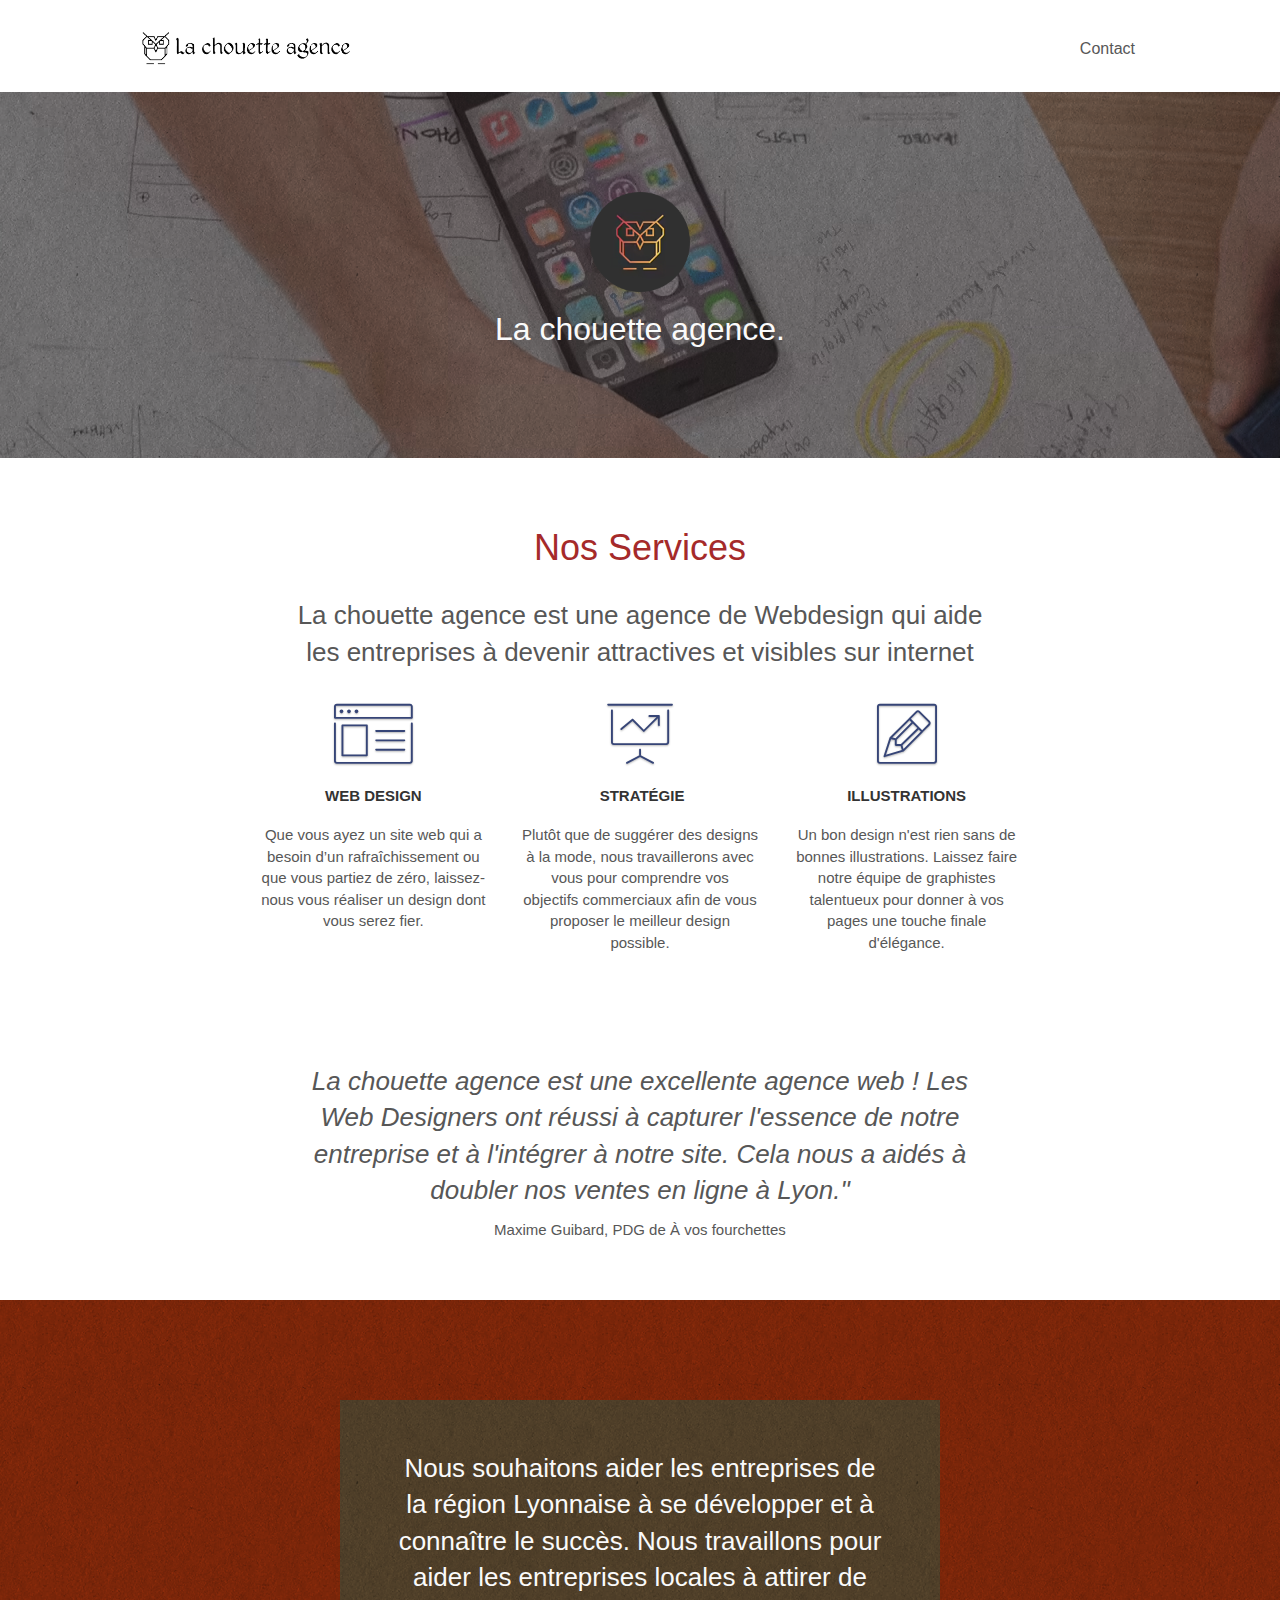
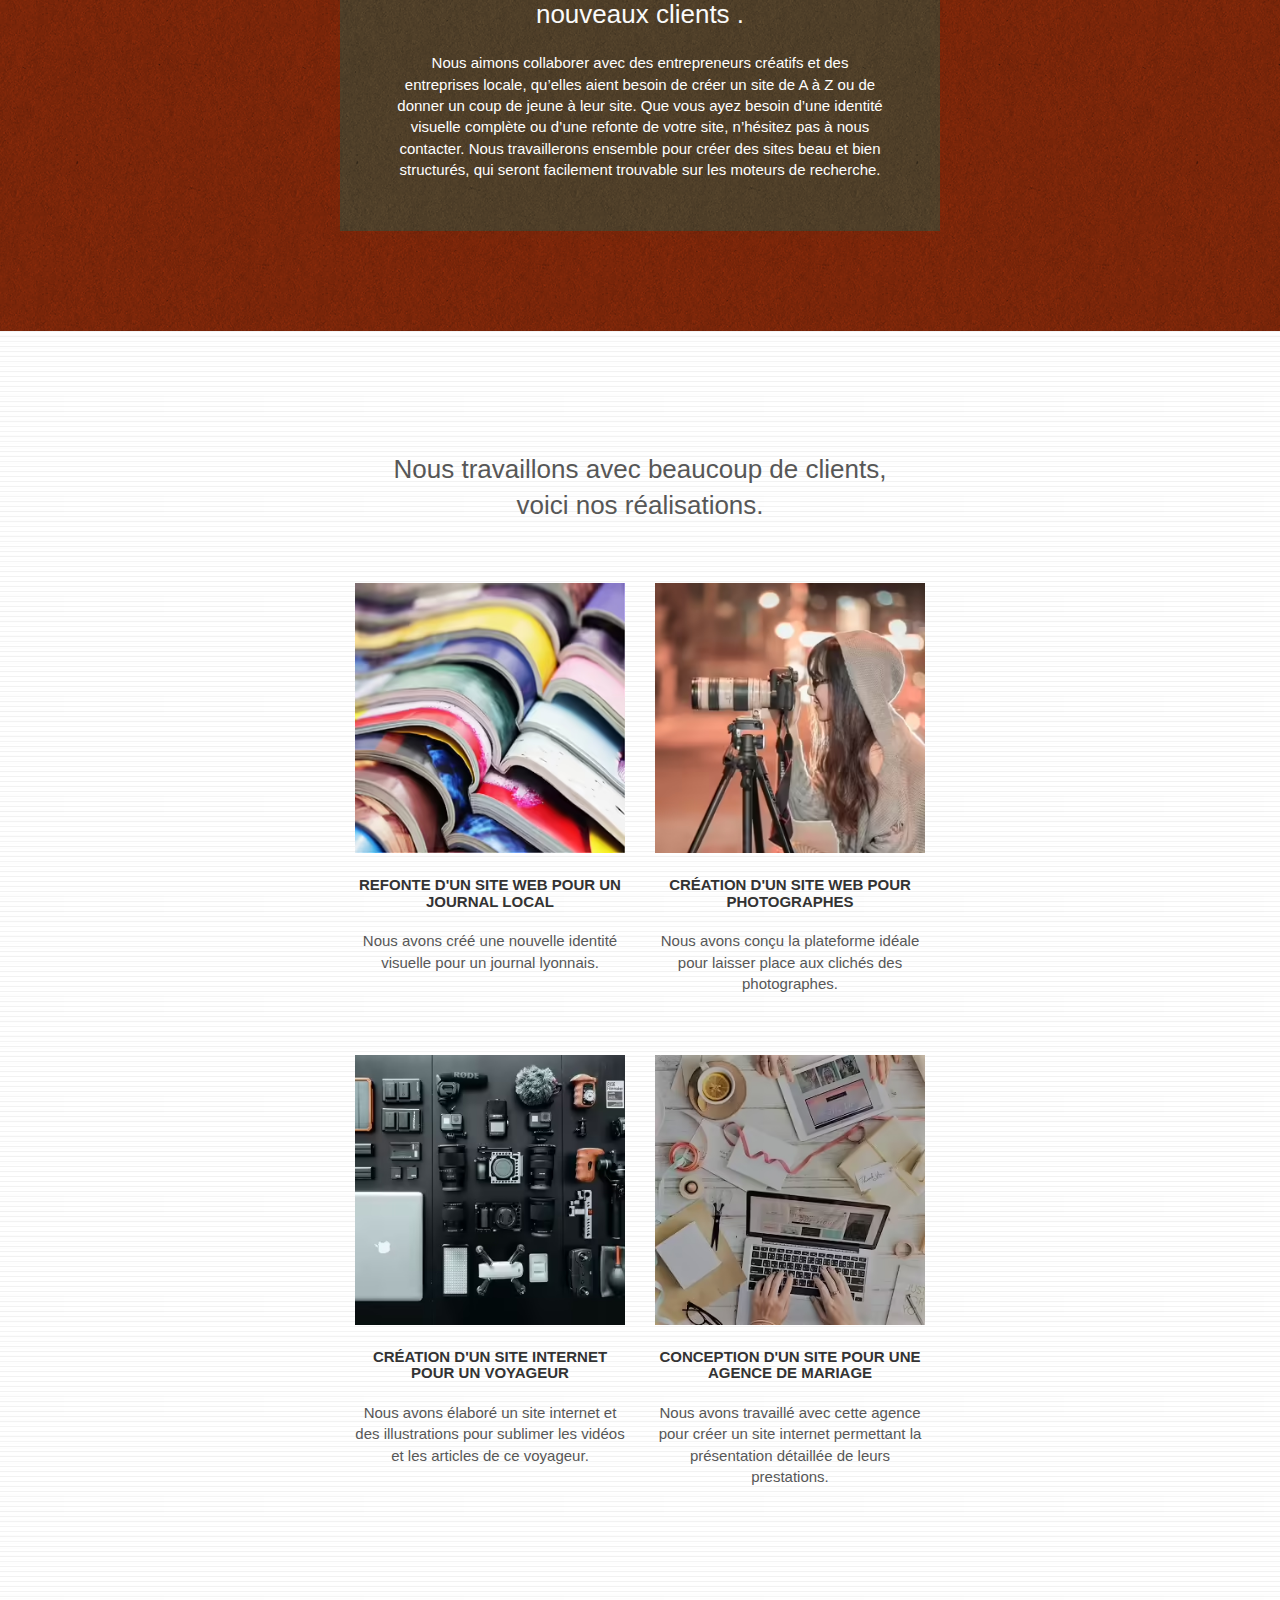
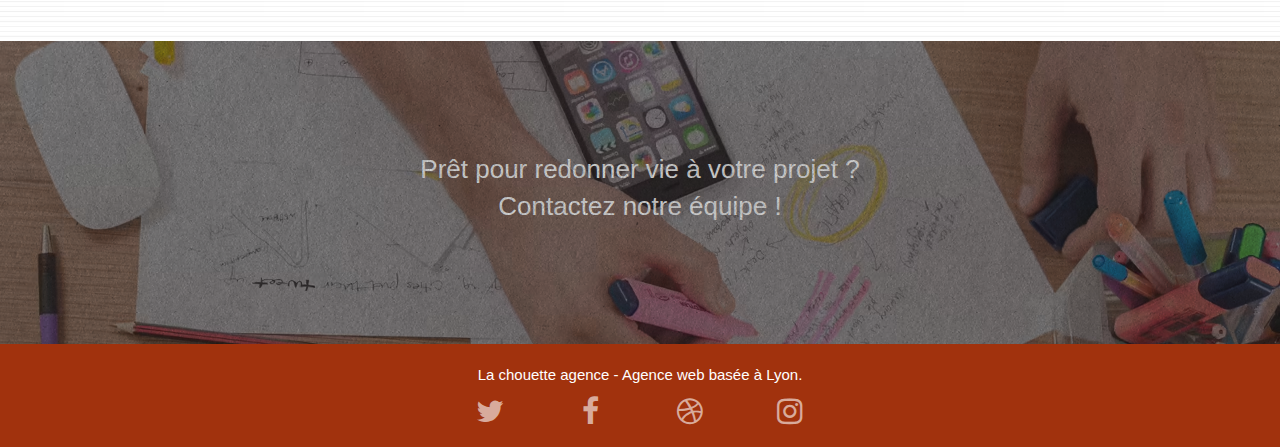
==== commit 3a3ab37f: "Optimisation technique SEO" ====
--- a/index.html
+++ b/index.html
@@ -13,11 +13,12 @@
 	<link rel="stylesheet" type="text/css" href="./css/et-line.css">
 	
     
-	<script src="./js/jquery-2.1.0.js" defer></script>
-	<script src="./js/bootstrap.js" defer></script>
-	<script src="./js/blocs.js" defer></script>
-	<script src="./js/jquery.touchSwipe.js" defer></script>
-	<script src="./js/gmaps.js" defer></script>
+	<script defer src="./js/jquery-2.1.0.js"></script>
+	<script defer src="./js/bootstrap.js"></script>
+	<script defer src="./js/blocs.js"></script>
+	<script defer src="./js/jquery.touchSwipe.js"></script>
+	<script defer src="./js/gmaps.js"></script>
+
 	<!-- Global site tag (gtag.js) - Google Analytics -->
 	<script async src="https://www.googletagmanager.com/gtag/js?id=UA-208924401-2"></script>
 	<script>
@@ -26,12 +27,9 @@
 	  gtag('js', new Date());
 	  gtag('config', 'UA-208924401-2');
 	</script>
-    <title>La chouette agence , une grande entreprise de web design basée à Lyon</title>
-
-    
-<!-- Analytics -->
- 
-<!-- Analytics END -->
+    <title>La chouette agence - une grande entreprise de web design basée à Lyon</title>
+	<!-- Analytics -->
+	<!-- Analytics END -->
     
 </head>
 <body>
@@ -50,7 +48,7 @@
 					<div class="collapse navbar-collapse navbar-1 special-dropdown-nav">
 						<ul class="site-navigation nav navbar-nav">
 							<li>
-								<a href="page2.html">Contact &gt;</a>
+								<a href="contact.html">Contact </a>
 							</li>
 						</ul>
 					</div>
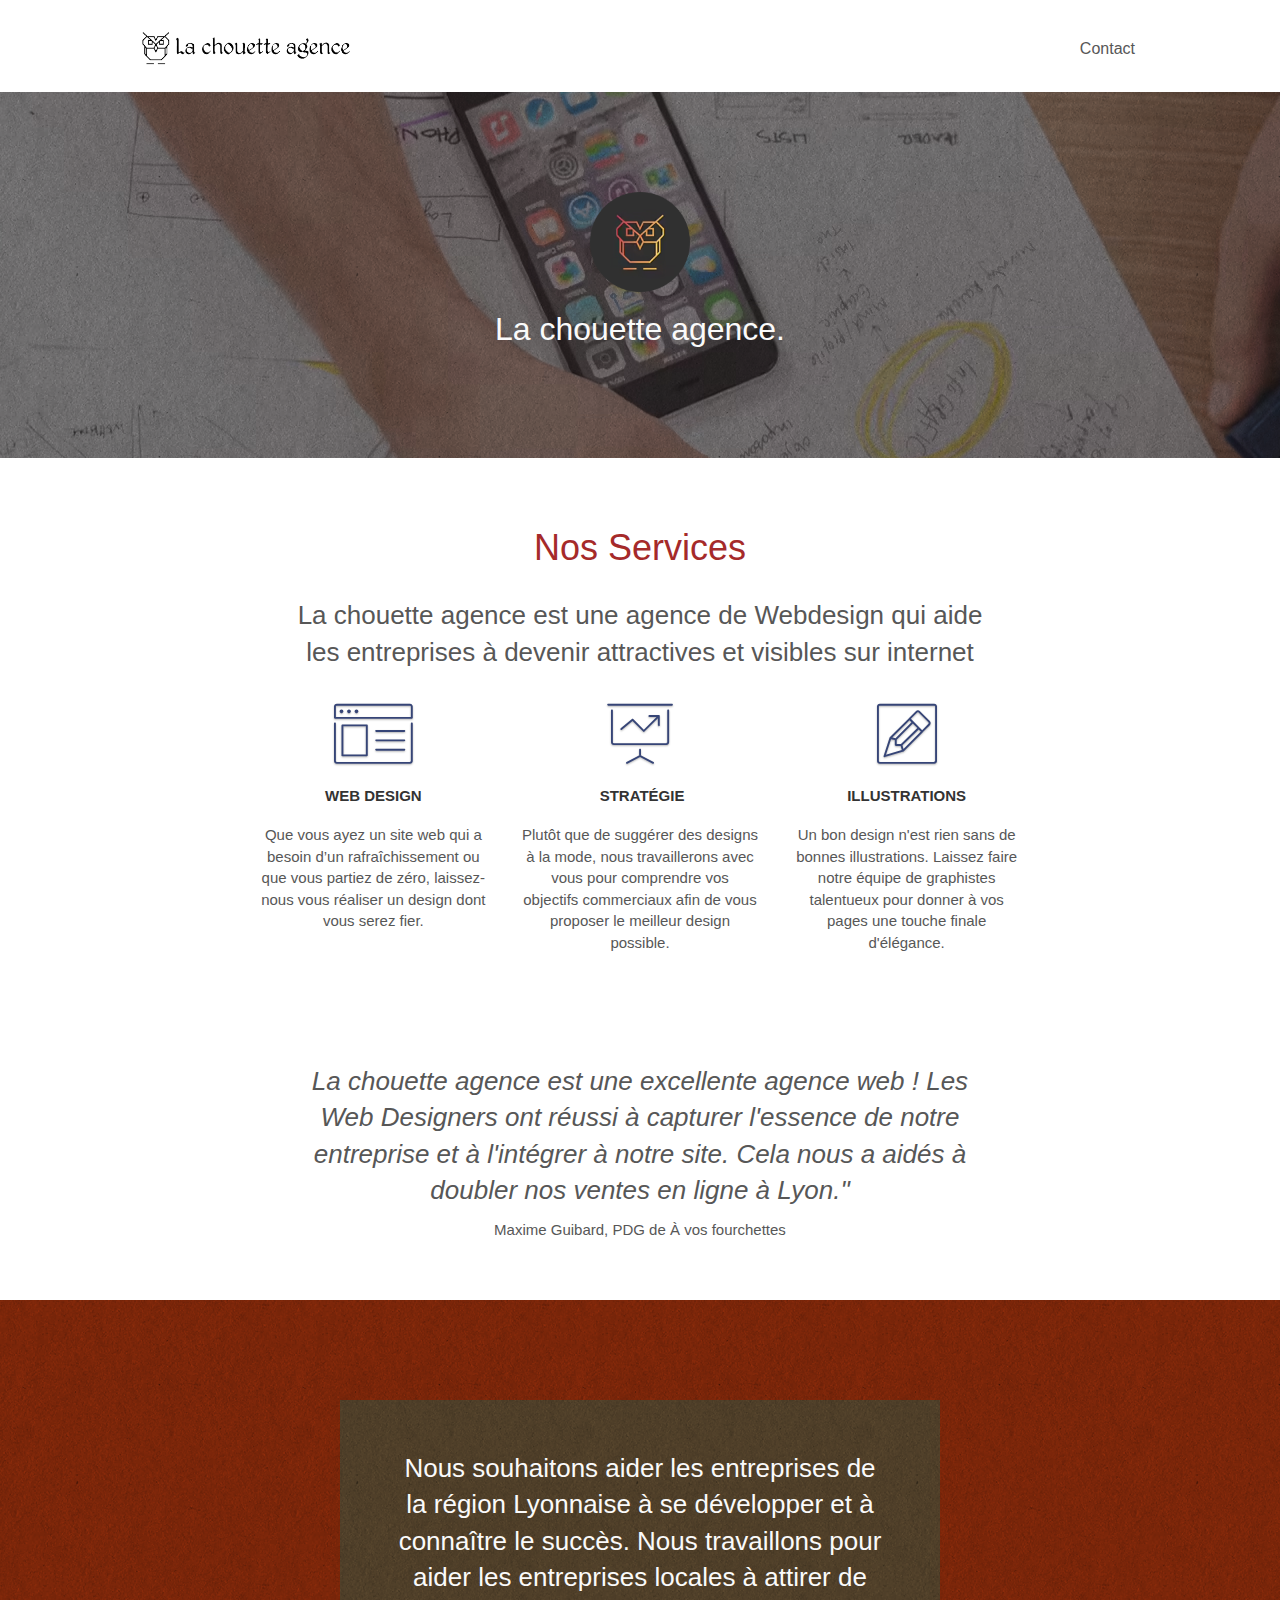
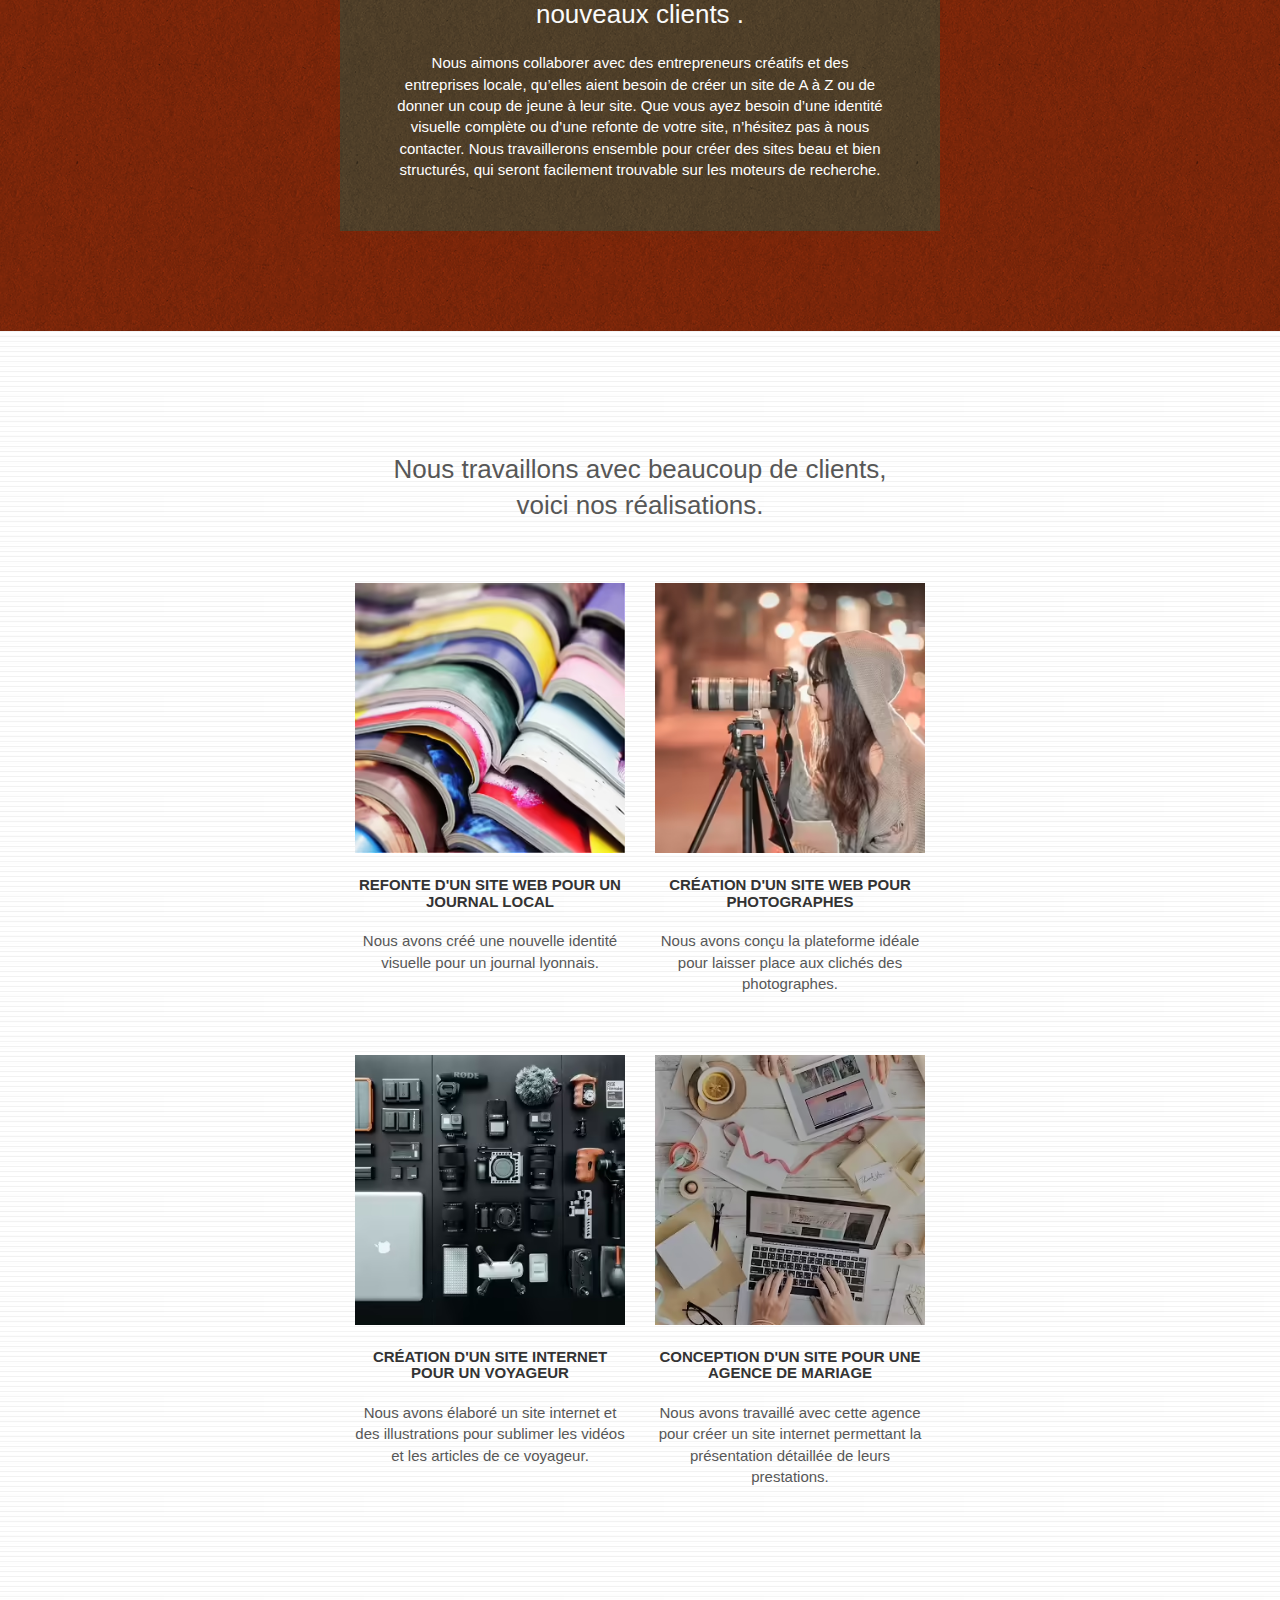
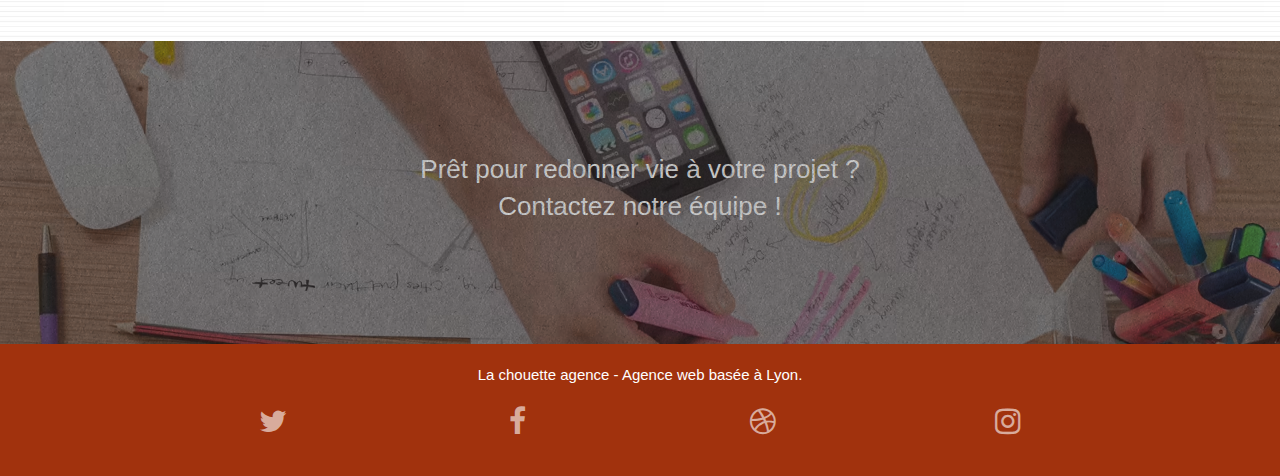
==== commit 1c42ba7e: "Optimisation technique SEO" ====
--- a/index.html
+++ b/index.html
@@ -5,6 +5,20 @@
     <meta name="description" content=" La chouette agence, est une grande entreprise de web design basée à Lyon">
 	<meta name="robots" content="index , follow">
     <meta name="viewport" content="width=device-width, initial-scale=1.0, viewport-fit=cover">
+
+	<!-- Opengraph de Facebook    -->
+	<meta property="og:type" content="website">
+	<meta property="og:title" content="La Chouette Agence">
+	<meta property="og:url" content="https://bumlev.github.io/La-Chouette-Agence/">
+	<meta property="og:description" content="La Chouette agence  basée a Lyon , l'entreprise de web design aide les entreprises a etre attractives et visibles sur internet.Contactez-nous.">
+	<meta property="og:image" content="https://github.com/bumlev/La-Chouette-Agence/blob/main/img/logo.avif">
+
+	<!-- Open Graph / Twitter -->
+	<meta property="twitter:card" content="summary_large_image">
+	<meta property="twitter:url" content="https://bumlev.github.io/La-Chouette-Agence/">
+	<meta property="twitter:title" content="La Chouette agence">
+	<meta property="twitter:description" content="La Chouette agence  basée a Lyon , l'entreprise de web design aide les entreprises a etre attractives et visibles sur internet.Contactez-nous.">
+	<meta property="twitter:image" content="https://github.com/bumlev/La-Chouette-Agence/blob/main/img/logo.avif">
     <link rel="shortcut icon" type="image/png" href="favicon.jpg">
     
 	<link rel="stylesheet" type="text/css" href="./css/bootstrap.css">
@@ -29,8 +43,7 @@
 	</script>
     <title>La chouette agence - une grande entreprise de web design basée à Lyon</title>
 	<!-- Analytics -->
-	<!-- Analytics END -->
-    
+	<!-- Analytics END --> 
 </head>
 <body>
 <!-- Principal conteneur -->
@@ -65,7 +78,7 @@
 	<div class="container bloc-lg">
 		<div class="row tight-width-whitespace">
 			<div class="col-sm-12">
-				<img src="img/logo.avif" class="center-block image-resize-mode" width="100" alt="Logo de Chouette agence , meilleure agence web design Lyon" />
+				<img src="img/logo.avif" class="center-block image-resize-mode" width="100" alt="Logo de Chouette agence , meilleure agence web design a Lyon" />
 				<h1 class="text-center hero-bloc-text tc-white ">
 					La chouette agence.
 				</h1>
@@ -175,7 +188,7 @@
 		</div>
 		<div class="row tight-width-whitespace portfolio-row">
 			<div class="col-sm-6">
-				<a href="#" data-lightbox="img/1.jpg" data-gallery-id="gallery-1" data-caption="Refonte d'un site web pour un journal local" data-frame="snapshot-lb"><img src="img/1.avif" alt="paris web design logo agence web meilleure agence et refonte site web journal" class="img-responsive portfolio-thumb" /></a>
+				<a href="#" data-lightbox="img/1.jpg" data-gallery-id="gallery-1" data-caption="Refonte d'un site web pour un journal local" data-frame="snapshot-lb"><img src="img/1.avif" alt="Image d'un refonte site web journal avec La Chouette agence basée à Lyon" class="img-responsive portfolio-thumb" /></a>
 				<h3 class="mg-md text-center">
 					Refonte d'un site web pour un journal local
 				</h3>
@@ -184,7 +197,7 @@
 				</p>
 			</div>
 			<div class="col-sm-6">
-				<a href="#" data-lightbox="img/2.jpg" data-gallery-id="gallery-1" data-caption="Création d'un site web pour photographes" data-frame="snapshot-lb"><img src="img/2.avif" class="img-responsive portfolio-thumb" alt="paris web design logo agence web meilleure agence, Création d'un site web pour photographes" /></a>
+				<a href="#" data-lightbox="img/2.jpg" data-gallery-id="gallery-1" data-caption="Création d'un site web pour photographes" data-frame="snapshot-lb"><img src="img/2.avif" class="img-responsive portfolio-thumb" alt="Image d'un Création d'un site web pour photographes avec La Chouette agence basée à Lyon"/></a>
 				<h3 class="mg-md text-center">
 					Création d'un site web pour photographes
 				</h3>
@@ -195,7 +208,7 @@
 		</div>
 		<div class="row tight-width-whitespace portfolio-row">
 			<div class="col-sm-6">
-				<a href="#" data-lightbox="img/3.bmp" data-gallery-id="gallery-1" data-caption="Création d'un site internet pour un voyageur" data-frame="snapshot-lb"><img src="img/3.avif" class="img-responsive portfolio-thumb" alt="paris web design logo agence web meilleure agence, Création d'un site web pour voyageur"/></a>
+				<a href="#" data-lightbox="img/3.bmp" data-gallery-id="gallery-1" data-caption="Création d'un site internet pour un voyageur" data-frame="snapshot-lb"><img src="img/3.avif" class="img-responsive portfolio-thumb" alt="Image d'un Création d'un site web pour voyageur avec La Chouette agence basée à Lyon"/></a>
 				<h3 class="mg-md text-center">
 					Création d'un site internet pour un voyageur
 				</h3>
@@ -204,7 +217,7 @@
 				</p>
 			</div>
 			<div class="col-sm-6">
-				<a href="#" data-lightbox="img/4.bmp" data-gallery-id="gallery-1" data-caption="Conception d'un site pour une agence de mariage" data-frame="snapshot-lb"><img src="img/4.avif" class="img-responsive portfolio-thumb" alt="paris web design logo agence web meilleure agence, Création d'un site web pour agence de mariage" /></a>
+				<a href="#" data-lightbox="img/4.bmp" data-gallery-id="gallery-1" data-caption="Conception d'un site pour une agence de mariage" data-frame="snapshot-lb"><img src="img/4.avif" class="img-responsive portfolio-thumb" alt="Image d'un Création d'un site web pour agence de mariage avec La Chouette agence basée à Lyon"/></a>
 				<h3 class="mg-md text-center">
 					Conception d'un site pour une agence de mariage
 				</h3>
--- a/style.css
+++ b/style.css
@@ -1,130 +1,111 @@
 body {
-    margin: 0;
-    padding: 0;
-    background: #FFF;
-    overflow-x: hidden;
-    -webkit-font-smoothing: antialiased;
-    -moz-osx-font-smoothing: grayscale;
-}
-
+	margin: 0;
+	padding: 0;
+	background: #fff;
+	overflow-x: hidden;
+	-webkit-font-smoothing: antialiased;
+	-moz-osx-font-smoothing: grayscale
+}
 a,
 button {
-    transition: all .3s ease-in-out;
-    outline: none!important;
-}
-
+	transition: all .3s ease-in-out;
+	outline: 0!important
+}
 a:hover {
-    text-decoration: none;
-    cursor: pointer;
-}
-
+	text-decoration: none;
+	cursor: pointer
+}
 #page-loading-blocs-notifaction {
-    position: fixed;
-    top: 0;
-    bottom: 0;
-    width: 100%;
-    z-index: 100000;
-    background: #FFFFFF url("img/pageload-spinner.gif") no-repeat center center;
-}
-
+	position: fixed;
+	top: 0;
+	bottom: 0;
+	width: 100%;
+	z-index: 100000;
+	background: #fff url(img/pageload-spinner.gif) no-repeat center center
+}
 .bloc {
-    width: 100%;
-    clear: both;
-    background: 50% 50% no-repeat;
-    padding: 0 50px;
-    -webkit-background-size: cover;
-    -moz-background-size: cover;
-    -o-background-size: cover;
-    background-size: cover;
-    position: relative;
-}
-
+	width: 100%;
+	clear: both;
+	background: 50% 50% no-repeat;
+	padding: 0 50px;
+	-webkit-background-size: cover;
+	-moz-background-size: cover;
+	-o-background-size: cover;
+	background-size: cover;
+	position: relative
+}
 .bloc .container {
-    padding-left: 0;
-    padding-right: 0;
-}
-
+	padding-left: 0;
+	padding-right: 0
+}
 .bloc-lg {
-    padding: 100px 50px;
-}
-
+	padding: 100px 50px
+}
 .bloc-md {
-    padding: 50px;
-}
-
+	padding: 50px
+}
 .bloc-sm {
-    padding: 20px 50px;
-}
-
+	padding: 20px 50px
+}
+.bg-b-edge,
+.bg-bl-edge,
+.bg-br-edge,
 .bg-center,
 .bg-l-edge,
 .bg-r-edge,
+.bg-repeat,
 .bg-t-edge,
-.bg-b-edge,
 .bg-tl-edge,
-.bg-bl-edge,
-.bg-tr-edge,
-.bg-br-edge,
+.bg-tr-edge {
+	-webkit-background-size: auto!important;
+	-moz-background-size: auto!important;
+	-o-background-size: auto!important;
+	background-size: auto!important
+}
 .bg-repeat {
-    -webkit-background-size: auto!important;
-    -moz-background-size: auto!important;
-    -o-background-size: auto!important;
-    background-size: auto!important;
-}
-
-.bg-repeat {
-    background: repeat;
-}
-
+	background: repeat
+}
 .bg-t-edge {
-    background: top no-repeat;
-}
-
+	background: top no-repeat
+}
 .bloc-bg-texture::before {
-    content: "";
-    background-size: 2px 2px;
-    position: absolute;
-    top: 0;
-    bottom: 0;
-    left: 0;
-    right: 0;
-}
-
+	content: "";
+	background-size: 2px 2px;
+	position: absolute;
+	top: 0;
+	bottom: 0;
+	left: 0;
+	right: 0
+}
 .texture-paper::before {
-    background: url("img/texture-paper.avif");
-    background-size: 280px 280px;
-}
-
+	background: url(img/texture-paper.avif);
+	background-size: 280px 280px
+}
 .b-parallax {
-    background-attachment: fixed;
-}
-
+	background-attachment: fixed
+}
 .d-bloc {
-    color: rgba(255, 255, 255, .7);
-}
-
+	color: rgba(255, 255, 255, .7)
+}
 .d-bloc button:hover {
-    color: rgba(255, 255, 255, .9);
-}
-
+	color: rgba(255, 255, 255, .9)
+}
 .d-bloc .icon-round,
-.d-bloc .icon-square,
 .d-bloc .icon-rounded,
 .d-bloc .icon-semi-rounded-a,
-.d-bloc .icon-semi-rounded-b {
-    border-color: rgba(255, 255, 255, .9);
-}
-
+.d-bloc .icon-semi-rounded-b,
+.d-bloc .icon-square {
+	border-color: rgba(255, 255, 255, .9)
+}
 .d-bloc .divider-h span {
-    border-color: rgba(255, 255, 255, .2);
-}
-
+	border-color: rgba(255, 255, 255, .2)
+}
 .d-bloc .a-btn,
 .d-bloc .navbar a,
 .d-bloc .navbar-brand,
+.d-bloc a .icon-lg,
+.d-bloc a .icon-md,
 .d-bloc a .icon-sm,
-.d-bloc a .icon-md,
-.d-bloc a .icon-lg,
 .d-bloc a .icon-xl,
 .d-bloc h1 a,
 .d-bloc h2 a,
@@ -133,15 +114,14 @@
 .d-bloc h5 a,
 .d-bloc h6 a,
 .d-bloc p a {
-    color: rgba(255, 255, 255, .6);
-}
-
+	color: rgba(255, 255, 255, .6)
+}
 .d-bloc .a-btn:hover,
 .d-bloc .navbar a:hover,
 .d-bloc .navbar-brand:hover,
+.d-bloc a:hover .icon-lg,
+.d-bloc a:hover .icon-md,
 .d-bloc a:hover .icon-sm,
-.d-bloc a:hover .icon-md,
-.d-bloc a:hover .icon-lg,
 .d-bloc a:hover .icon-xl,
 .d-bloc h1 a:hover,
 .d-bloc h2 a:hover,
@@ -150,79 +130,65 @@
 .d-bloc h5 a:hover,
 .d-bloc h6 a:hover,
 .d-bloc p a:hover {
-    color: rgba(255, 255, 255, 1);
-}
-
+	color: #fff
+}
 .d-bloc .navbar-toggle .icon-bar {
-    background: rgba(255, 255, 255, 1);
-}
-
+	background: #fff
+}
 .d-bloc .btn-wire,
 .d-bloc .btn-wire:hover {
-    color: rgba(255, 255, 255, 1);
-    border-color: rgba(255, 255, 255, 1);
-}
-
+	color: #fff;
+	border-color: #fff
+}
 .d-bloc .panel {
-    color: rgba(0, 0, 0, .5);
-}
-
+	color: rgba(0, 0, 0, .5)
+}
 .d-bloc .panel button:hover {
-    color: rgba(0, 0, 0, .7);
-}
-
+	color: rgba(0, 0, 0, .7)
+}
 .d-bloc .panel icon {
-    border-color: rgba(0, 0, 0, .7);
-}
-
+	border-color: rgba(0, 0, 0, .7)
+}
 .d-bloc .panel .divider-h span {
-    border-color: rgba(0, 0, 0, .1);
-}
-
+	border-color: rgba(0, 0, 0, .1)
+}
 .d-bloc .panel .a-btn {
-    color: rgba(0, 0, 0, .6);
-}
-
+	color: rgba(0, 0, 0, .6)
+}
 .d-bloc .panel .a-btn:hover {
-    color: rgba(0, 0, 0, 1);
-}
-
+	color: #000
+}
 .d-bloc .panel .btn-wire,
 .d-bloc .panel .btn-wire:hover {
-    color: rgba(0, 0, 0, .7);
-    border-color: rgba(0, 0, 0, .3);
-}
-
+	color: rgba(0, 0, 0, .7);
+	border-color: rgba(0, 0, 0, .3)
+}
 .d-bloc .panel,
 .l-bloc {
-    color: rgba(0, 0, 0, .5);
-}
-
+	color: rgba(0, 0, 0, .5)
+}
 .d-bloc .panel button:hover,
 .l-bloc button:hover {
-    color: rgba(0, 0, 0, .7);
-}
-
+	color: rgba(0, 0, 0, .7)
+}
 .l-bloc .icon-round,
-.l-bloc .icon-square,
 .l-bloc .icon-rounded,
 .l-bloc .icon-semi-rounded-a,
-.l-bloc .icon-semi-rounded-b {
-    border-color: rgba(0, 0, 0, .7);
-}
-
+.l-bloc .icon-semi-rounded-b,
+.l-bloc .icon-square {
+	border-color: rgba(0, 0, 0, .7)
+}
 .d-bloc .panel .divider-h span,
 .l-bloc .divider-h span {
-    border-color: rgba(0, 0, 0, .1);
-}
-
+	border-color: rgba(0, 0, 0, .1)
+}
 .d-bloc .panel .a-btn,
 .l-bloc .a-btn,
 .l-bloc .navbar a,
 .l-bloc .navbar-brand,
+.l-bloc a .icon-lg,
+.l-bloc a .icon-md,
 .l-bloc a .icon-sm,
-.l-bloc a .icon-md,
-.l-bloc a .icon-lg,
 .l-bloc a .icon-xl,
 .l-bloc h1 a,
 .l-bloc h2 a,
@@ -231,16 +197,15 @@
 .l-bloc h5 a,
 .l-bloc h6 a,
 .l-bloc p a {
-    color: rgba(0, 0, 0, .6);
-}
-
+	color: rgba(0, 0, 0, .6)
+}
 .d-bloc .panel .a-btn:hover,
 .l-bloc .a-btn:hover,
 .l-bloc .navbar a:hover,
 .l-bloc .navbar-brand:hover,
+.l-bloc a:hover .icon-lg,
+.l-bloc a:hover .icon-md,
 .l-bloc a:hover .icon-sm,
-.l-bloc a:hover .icon-md,
-.l-bloc a:hover .icon-lg,
 .l-bloc a:hover .icon-xl,
 .l-bloc h1 a:hover,
 .l-bloc h2 a:hover,
@@ -249,798 +214,695 @@
 .l-bloc h5 a:hover,
 .l-bloc h6 a:hover,
 .l-bloc p a:hover {
-    color: rgba(0, 0, 0, 1);
-}
-
+	color: #000
+}
 .l-bloc .navbar-toggle .icon-bar {
-    color: rgba(0, 0, 0, .6);
-}
-
+	color: rgba(0, 0, 0, .6)
+}
 .d-bloc .panel .btn-wire,
 .d-bloc .panel .btn-wire:hover,
 .l-bloc .btn-wire,
 .l-bloc .btn-wire:hover {
-    color: rgba(0, 0, 0, .7);
-    border-color: rgba(0, 0, 0, .3);
-}
-
+	color: rgba(0, 0, 0, .7);
+	border-color: rgba(0, 0, 0, .3)
+}
 .voffset {
-    margin-top: 30px;
-}
-
+	margin-top: 30px
+}
 .voffset-lg {
-    margin-top: 80px;
-}
-
+	margin-top: 80px
+}
 .row-no-gutters {
-    margin-right: 0;
-    margin-left: 0;
-}
-
-.row.row-no-gutters > [class^="col-"],
-.row.row-no-gutters > [class*=" col-"] {
-    padding-right: 0;
-    padding-left: 0;
-}
-
+	margin-right: 0;
+	margin-left: 0
+}
+.row.row-no-gutters>[class*=" col-"],
+.row.row-no-gutters>[class^=col-] {
+	padding-right: 0;
+	padding-left: 0
+}
 #bloc-1-hero h1 {
-    font-size: 32px;
-}
-
+	font-size: 32px
+}
 .navbar {
-    margin-bottom: 0;
-    z-index: 1;
-}
-
+	margin-bottom: 0;
+	z-index: 1
+}
 .navbar-brand {
-    height: auto;
-    padding: 3px 15px;
-    font-size: 25px;
-    font-weight: normal;
-    font-weight: 600;
-    line-height: 44px;
-}
-
+	height: auto;
+	padding: 3px 15px;
+	font-size: 25px;
+	font-weight: 400;
+	font-weight: 600;
+	line-height: 44px
+}
 .navbar-brand img {
-    max-height: 200px;
-    margin: 0 5px 0 0;
-    display: inline;
-}
-
+	max-height: 200px;
+	margin: 0 5px 0 0;
+	display: inline
+}
 .navbar-brand img[src$=svg] {
-    min-width: 100px;
-}
-
+	min-width: 100px
+}
 .nav-center .navbar-brand img {
-    margin: 0;
-}
-
+	margin: 0
+}
 .navbar .nav {
-    padding-top: 2px;
-    margin-right: -16px;
-    float: right;
-    z-index: 1;
-}
-
-.nav > li {
-    float: left;
-    margin-top: 4px;
-    font-size: 16px;
-}
-
-.navbar-nav .open .dropdown-menu > li > a {
-    text-align: inherit;
-}
-
-.nav > li a:hover,
-.nav > li a:focus {
-    background: transparent;
-}
-
+	padding-top: 2px;
+	margin-right: -16px;
+	float: right;
+	z-index: 1
+}
+.nav>li {
+	float: left;
+	margin-top: 4px;
+	font-size: 16px
+}
+.navbar-nav .open .dropdown-menu>li>a {
+	text-align: inherit
+}
+.nav>li a:focus,
+.nav>li a:hover {
+	background: 0 0
+}
 .navbar-toggle {
-    margin: 10px 10px 0 0;
-    border: 0px;
-}
-
+	margin: 10px 10px 0 0;
+	border: 0
+}
 .navbar-toggle:hover {
-    background: transparent!important;
-}
-
+	background: 0 0!important
+}
 .navbar-toggle .icon-bar {
-    background-color: rgba(0, 0, 0, .5);
-    width: 26px;
-}
-
+	background-color: rgba(0, 0, 0, .5);
+	width: 26px
+}
 .nav-invert .navbar .nav {
-    float: left;
-}
-
-.nav-invert .navbar-header,
-.nav-invert .navbar-brand {
-    float: right;
-    position: relative;
-    z-index: 2;
-}
-
+	float: left
+}
+.nav-invert .navbar-brand,
+.nav-invert .navbar-header {
+	float: right;
+	position: relative;
+	z-index: 2
+}
 @media (min-width: 768px) {
-    .site-navigation {
-        position: absolute;
-        top: 50%;
-        right: 20px;
-        transform: translate(0, -50%);
-        -webkit-transform: translateY(-50%);
-    }
-    .nav > li .dropdown-menu a,
-    .nav > li .dropdown-menu a:hover {
-        color: #484848;
-    }
-    .nav-invert .site-navigation {
-        left: 0;
-        right: 0;
-    }
-    .nav-center {
-        text-align: center;
-    }
-    .nav-center .navbar-header {
-        width: 100%;
-    }
-    .nav-center .navbar-header,
-    .nav-center .navbar-brand,
-    .nav-center .nav > li {
-        float: none;
-        display: inline-block;
-    }
-    .nav-center .site-navigation {
-        position: relative;
-        width: 100%;
-        right: 0;
-        margin-right: 0px;
-        margin-top: 20px;
-    }
-    .nav-center.mini-nav .navbar-toggle {
-        float: none;
-        margin: 10px auto 0;
-    }
-}
-
-.nav > li > .dropdown a {
-    background: none!important;
-    display: block;
-    padding: 14px 15px;
-}
-
+	.site-navigation {
+		position: absolute;
+		top: 50%;
+		right: 20px;
+		transform: translate(0, -50%);
+		-webkit-transform: translateY(-50%)
+	}
+	.nav>li .dropdown-menu a,
+	.nav>li .dropdown-menu a:hover {
+		color: #484848
+	}
+	.nav-invert .site-navigation {
+		left: 0;
+		right: 0
+	}
+	.nav-center {
+		text-align: center
+	}
+	.nav-center .navbar-header {
+		width: 100%
+	}
+	.nav-center .nav>li,
+	.nav-center .navbar-brand,
+	.nav-center .navbar-header {
+		float: none;
+		display: inline-block
+	}
+	.nav-center .site-navigation {
+		position: relative;
+		width: 100%;
+		right: 0;
+		margin-right: 0;
+		margin-top: 20px
+	}
+	.nav-center.mini-nav .navbar-toggle {
+		float: none;
+		margin: 10px auto 0
+	}
+}
+.nav>li>.dropdown a {
+	background: 0 0!important;
+	display: block;
+	padding: 14px 15px
+}
 nav .caret {
-    margin: 0 5px;
-}
-
+	margin: 0 5px
+}
 .dropdown-menu .dropdown-menu {
-    top: -8px;
-    left: 100%;
-}
-
+	top: -8px;
+	left: 100%
+}
 .dropdown-menu .dropmenu-flow-right {
-    top: 100%;
-    left: 0;
-    margin-left: -1px;
-    border-top-left-radius: 0;
-    border-top-right-radius: 0;
-}
-
+	top: 100%;
+	left: 0;
+	margin-left: -1px;
+	border-top-left-radius: 0;
+	border-top-right-radius: 0
+}
 .dropdown-menu .dropdown span {
-    border: 4px solid black;
-    border-top-color: transparent;
-    border-right-color: transparent;
-    border-bottom-color: transparent;
-    margin: 6px -5px 0 0!important;
-    float: right;
-}
-
+	border: 4px solid #000;
+	border-top-color: transparent;
+	border-right-color: transparent;
+	border-bottom-color: transparent;
+	margin: 6px -5px 0 0!important;
+	float: right
+}
 .mg-md {
-    margin-top: 10px;
-    margin-bottom: 20px;
-}
-
+	margin-top: 10px;
+	margin-bottom: 20px
+}
 .mg-lg {
-    margin-top: 10px;
-    margin-bottom: 40px;
-}
-
+	margin-top: 10px;
+	margin-bottom: 40px
+}
 .btn {
-    margin: 0 5px 5px 0;
-}
-
+	margin: 0 5px 5px 0
+}
 .btn.pull-right {
-    margin: 0 0 5px 5px;
-}
-
+	margin: 0 0 5px 5px
+}
 .btn-d,
-.btn-d:hover,
-.btn-d:focus {
-    color: #FFF;
-    background: rgba(0, 0, 0, .3);
-}
-
+.btn-d:focus,
+.btn-d:hover {
+	color: #fff;
+	background: rgba(0, 0, 0, .3)
+}
 button {
-    outline: none!important;
-}
-
+	outline: 0!important
+}
 .btn-rd {
-    border-radius: 40px;
-}
-
+	border-radius: 40px
+}
 .btn-clean {
-    border: 1px solid rgba(0, 0